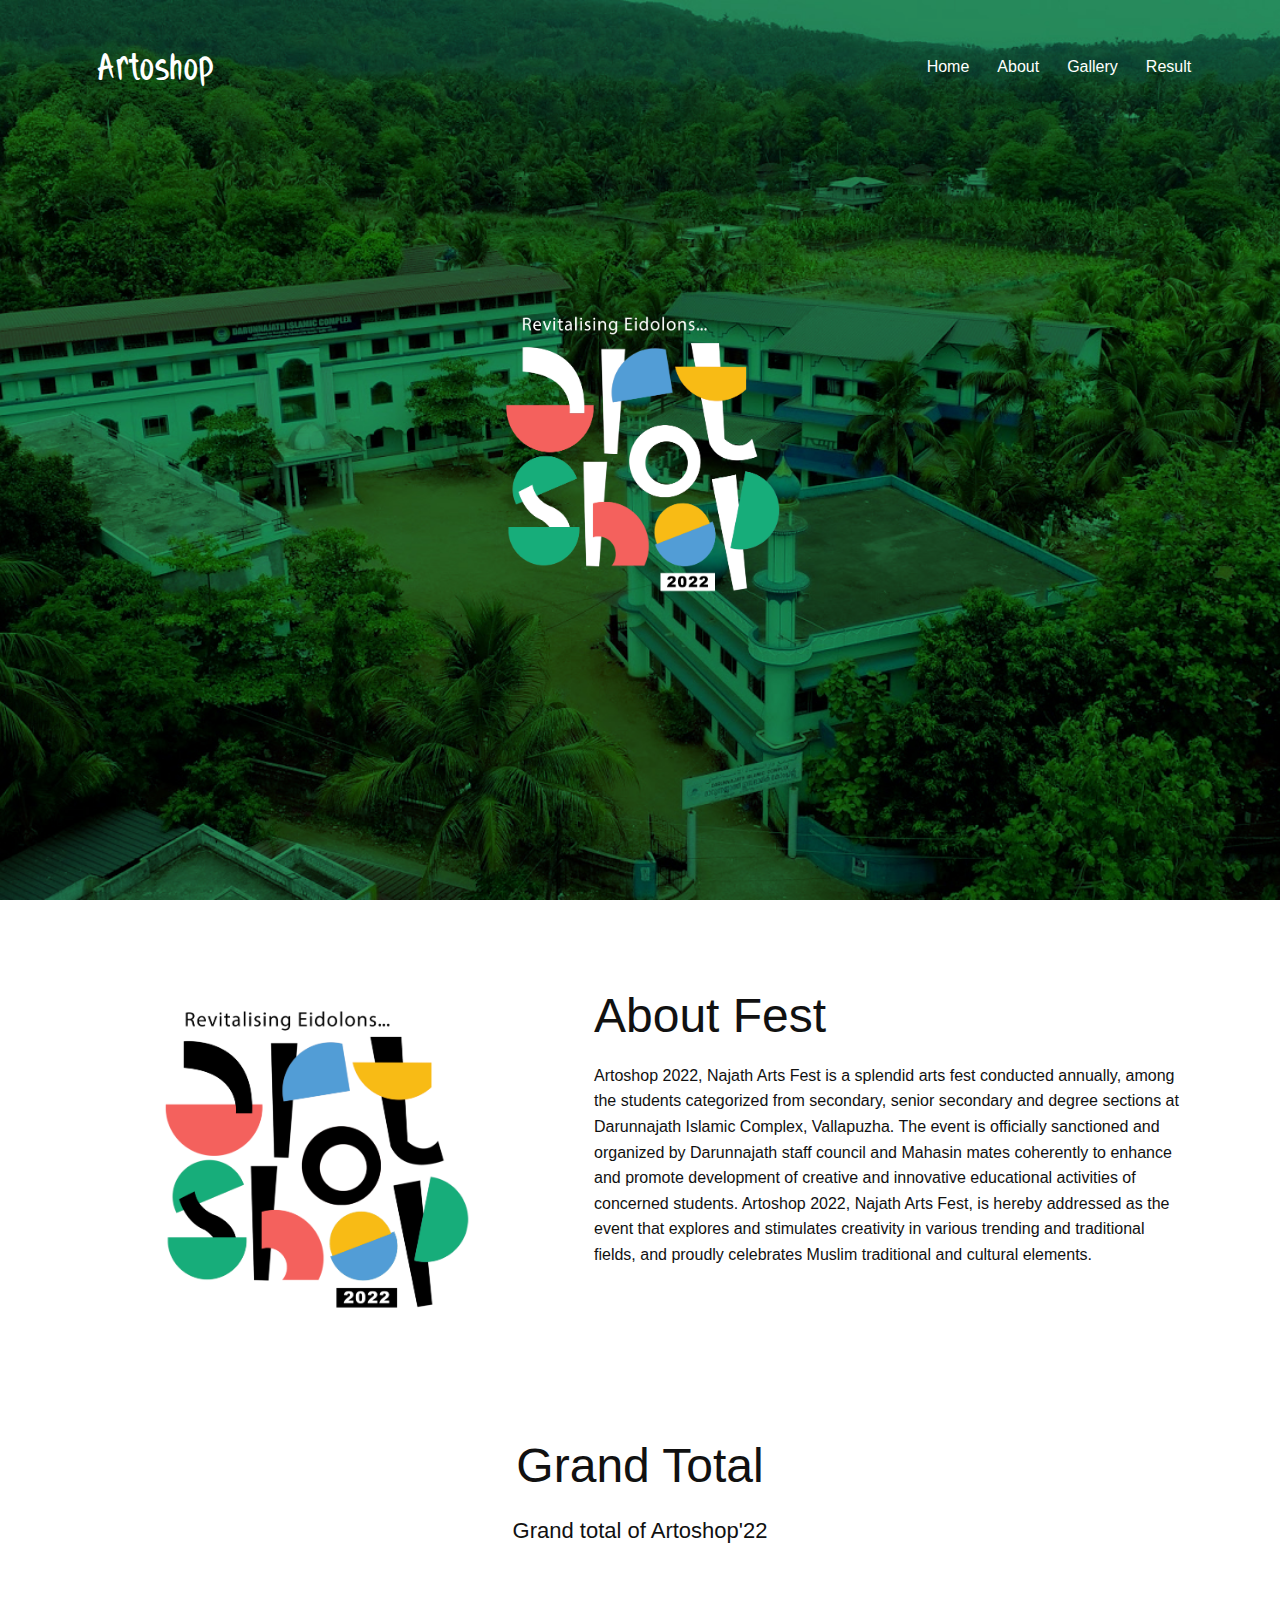
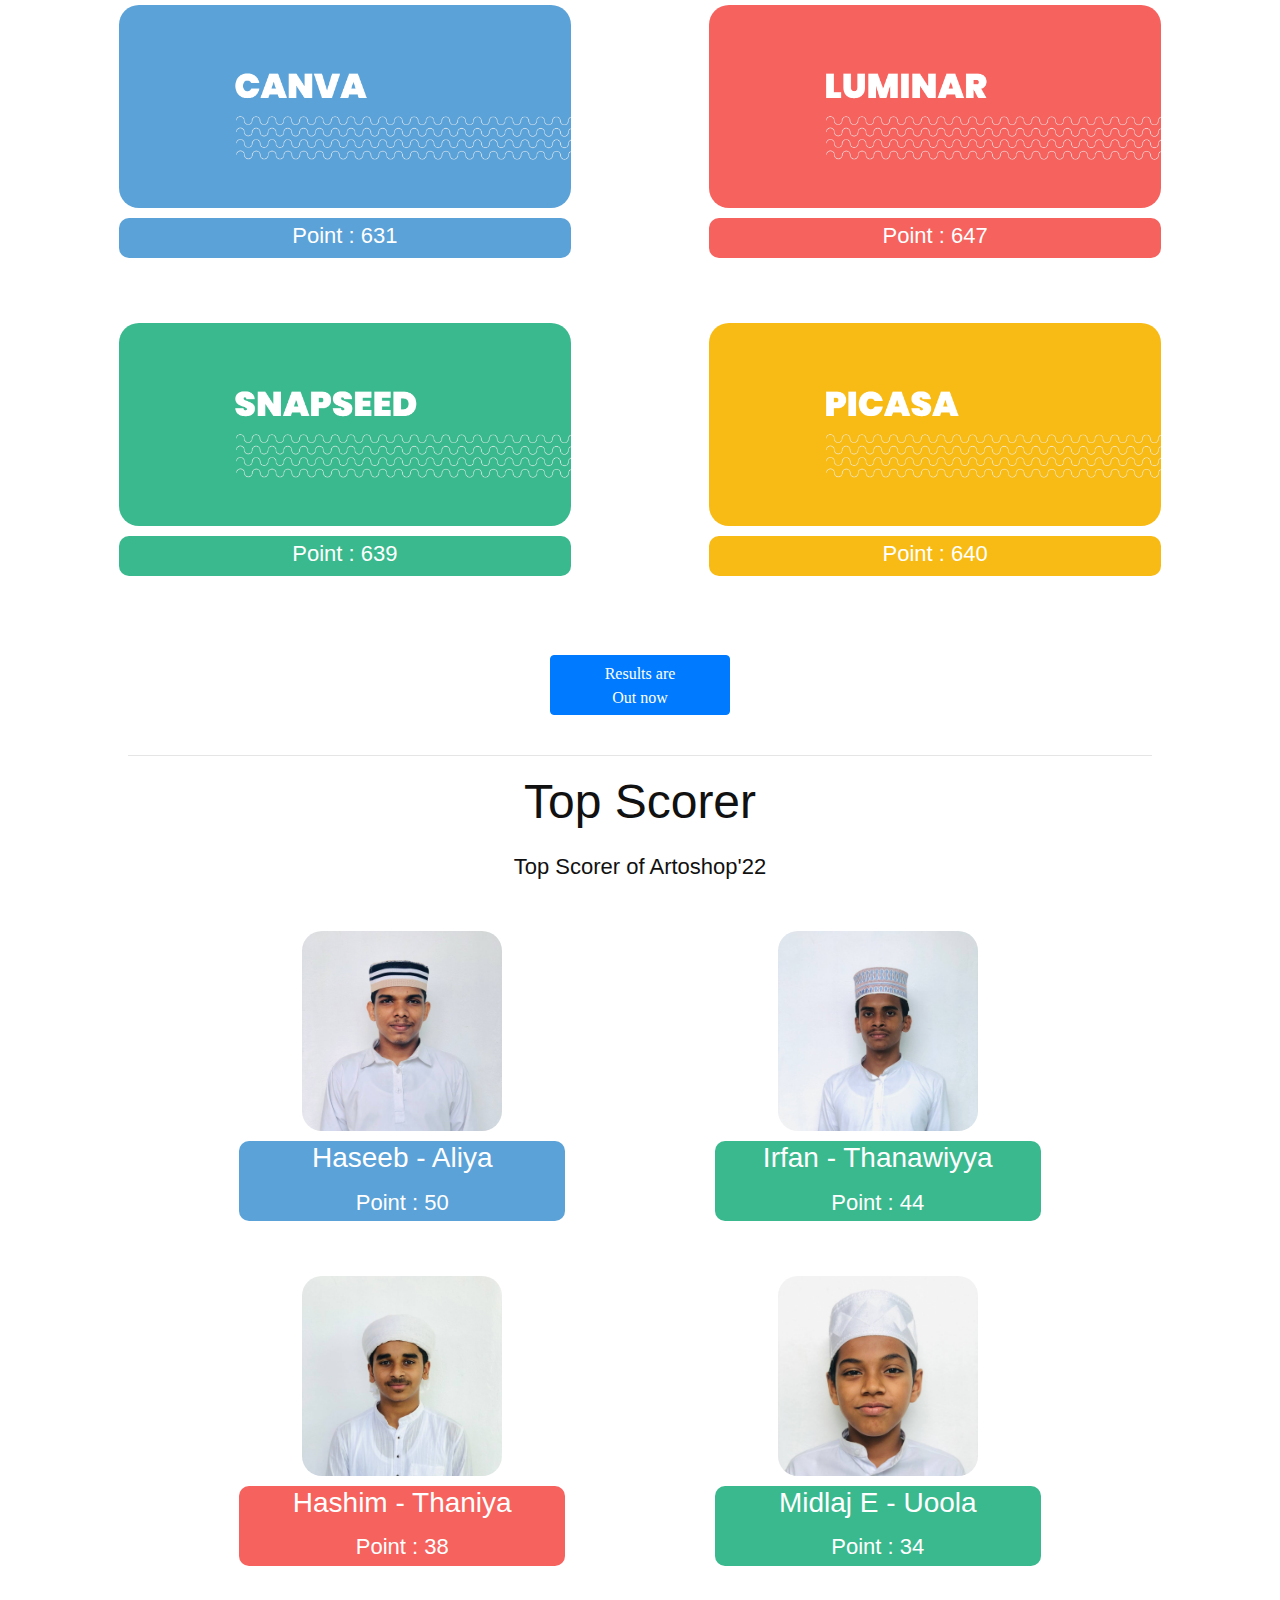
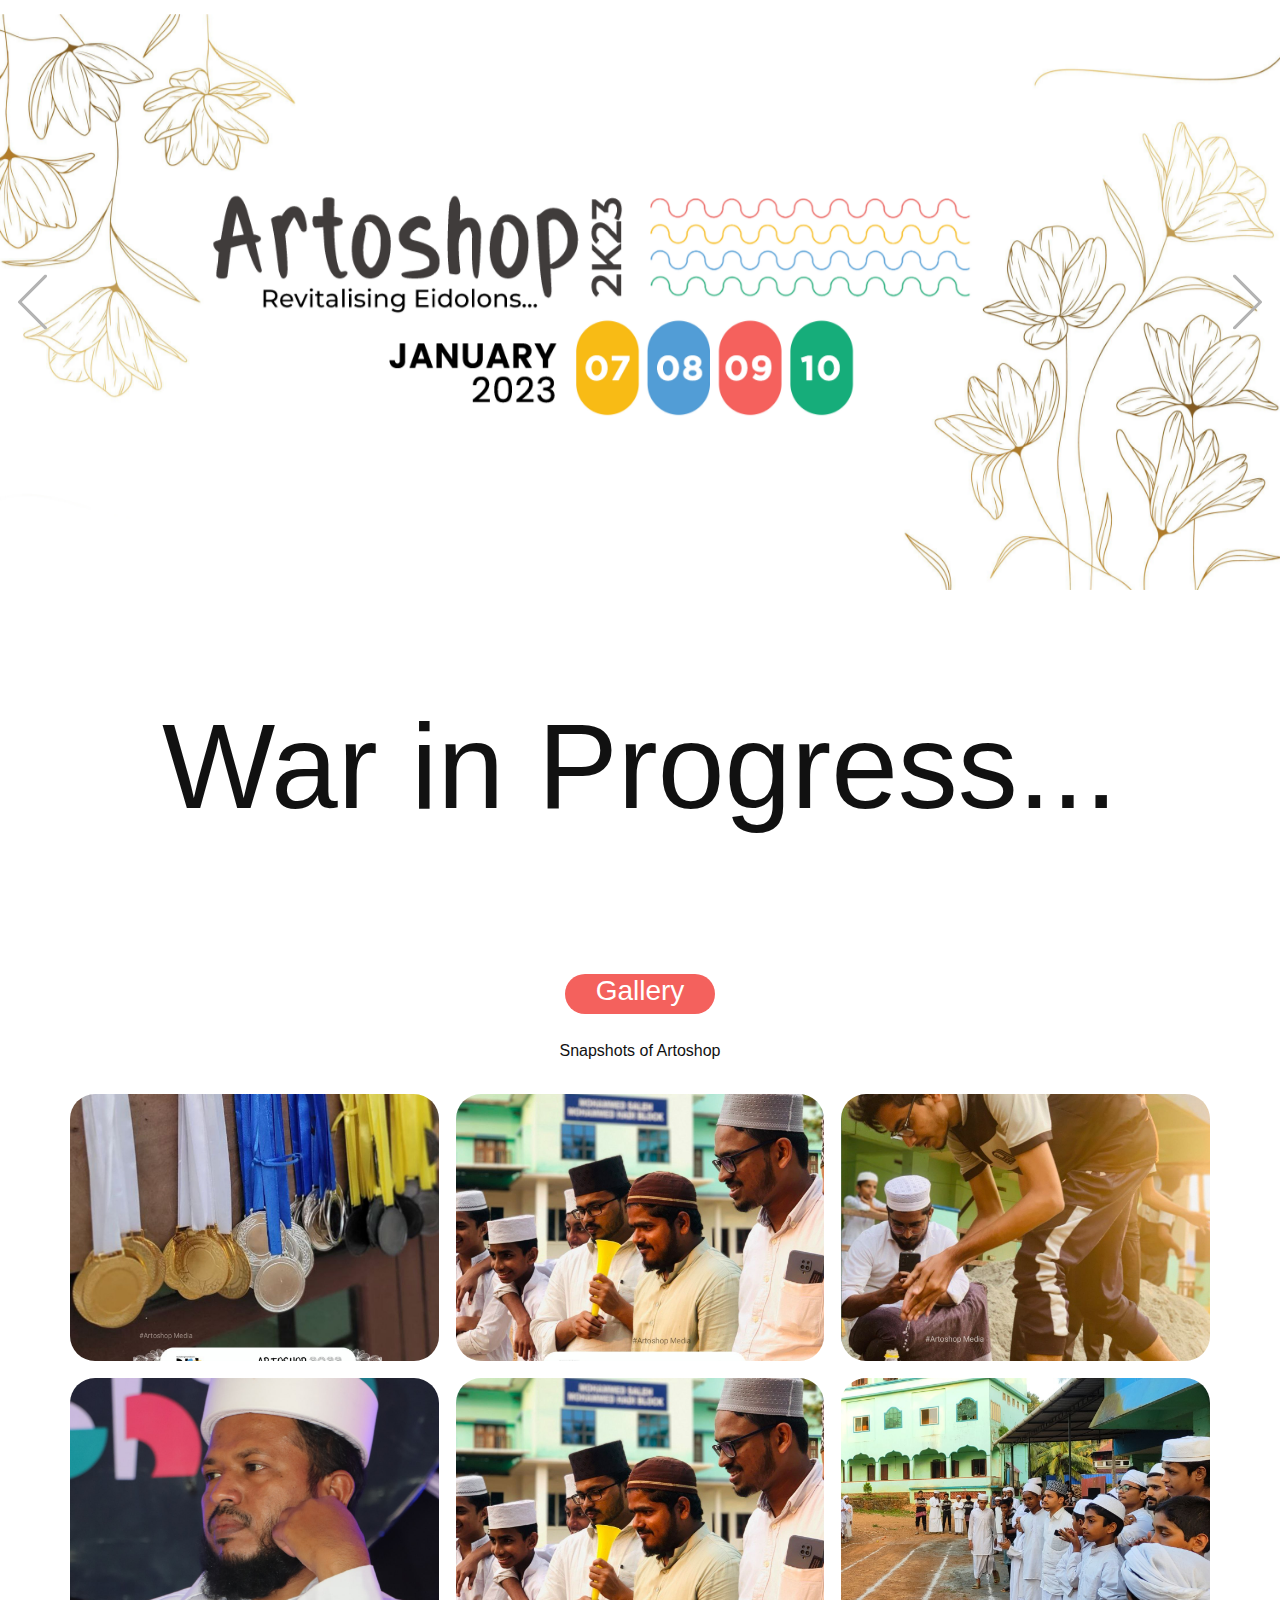
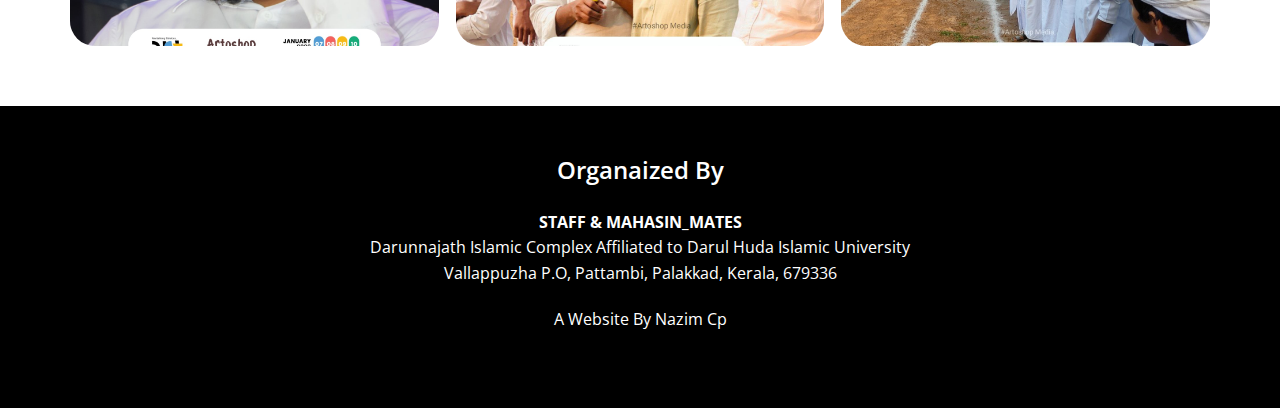
==== index.html @ 397b4dac "fgh" ====
<!DOCTYPE html>
<html style="font-size: 16px;" lang="en"><head>
    <meta name="viewport" content="width=device-width, initial-scale=1.0">
    <meta charset="utf-8">
    <meta name="keywords" content="">
    <meta name="description" content="">
    <title>Artoshop</title>
    <link rel="stylesheet" href="nicepage.css" media="screen">
    <link rel="icon" type="image/x-icon" href="images/logo_black.png">
<link rel="stylesheet" href="Home.css" media="screen">
<link rel="stylesheet" type="text/css" href="style.css">
    <script class="u-script" type="text/javascript" src="jquery.js" defer=""></script>
    <script class="u-script" type="text/javascript" src="script.js" defer=""></script>
    <meta name="generator" content="Nicepage 5.2.4, nicepage.com">
    <link rel="preconnect" href="https://fonts.googleapis.com">
    <link rel="preconnect" href="https://fonts.gstatic.com" crossorigin>
    <link href="https://fonts.googleapis.com/css2?family=Poppins:wght@700&display=swap" rel="stylesheet">
    <link href="https://fonts.cdnfonts.com/css/gotham" rel="stylesheet">
    <script src="https://kit.fontawesome.com/aeac9eda1b.js" crossorigin="anonymous"></script>
    <link href="https://cdn.jsdelivr.net/npm/bootstrap@5.0.2/dist/css/bootstrap.min.css" rel="stylesheet" integrity="sha384-EVSTQN3/azprG1Anm3QDgpJLIm9Nao0Yz1ztcQTwFspd3yD65VohhpuuCOmLASjC" crossorigin="anonymous">
    <script src="https://cdn.jsdelivr.net/npm/bootstrap@5.0.2/dist/js/bootstrap.bundle.min.js" integrity="sha384-MrcW6ZMFYlzcLA8Nl+NtUVF0sA7MsXsP1UyJoMp4YLEuNSfAP+JcXn/tWtIaxVXM" crossorigin="anonymous"></script>
    <script src="https://cdn.jsdelivr.net/npm/@popperjs/core@2.9.2/dist/umd/popper.min.js" integrity="sha384-IQsoLXl5PILFhosVNubq5LC7Qb9DXgDA9i+tQ8Zj3iwWAwPtgFTxbJ8NT4GN1R8p" crossorigin="anonymous"></script>
<script src="https://cdn.jsdelivr.net/npm/bootstrap@5.0.2/dist/js/bootstrap.min.js" integrity="sha384-cVKIPhGWiC2Al4u+LWgxfKTRIcfu0JTxR+EQDz/bgldoEyl4H0zUF0QKbrJ0EcQF" crossorigin="anonymous"></script>
    <link id="u-theme-google-font" rel="stylesheet" href="https://fonts.googleapis.com/css?family=Roboto:100,100i,300,300i,400,400i,500,500i,700,700i,900,900i|Open+Sans:300,300i,400,400i,500,500i,600,600i,700,700i,800,800i">
    <link rel="stylesheet" type="text/css" href="https://cdnjs.cloudflare.com/ajax/libs/twitter-bootstrap/4.1.2/css/bootstrap.min.css">
    
    
    
    
    <script type="application/ld+json">{
		"@context": "http://schema.org",
		"@type": "Organization",
		"name": "",
		"logo": "images/logo_black.png"
}</script>

    <meta name="theme-color" content="#478ac9">
    <meta property="og:title" content="Home">
    <meta property="og:type" content="website">
  </head>
  <body data-home-page="index.html.html" data-home-page-title="Home" class="u-body u-xl-mode body__" data-lang="en" onload="document.body.style.opacity='1'" >



    <section class="header">
        
        <nav>
            
            <div class="nav-links" id="navlinks">

                <i class="fa fa-times" style="color: white;" onclick="Hidemenu()"></i>
                <ul>

                
                <a href="index.html" class="ainq" style=" float: left;">Artoshop</a>
                
                    <li><a href="index.html">Home</a></li>
                    <li><a href="#about">About</a></li>
                    <li><a href="/gallery/">Gallery</a></li>
                    <li><a href="/result/">Result</a></li>
                    
                </ul>
            </div>
            <i class="fa fa-bars" style="color: white;" onclick="Showmenu()"></i>
        </nav>
        <div class="text-box"><audio id="nyan" src="https://firebasestorage.googleapis.com/v0/b/spyrat-11d7b.appspot.com/o/THEME%20SONG.mp3?alt=media&token=09b1c633-2eb4-4bf8-879b-fa21054e2898" preload="metadata" type="audio/mpeg">
</audio>
            <a id="nyan-btn"><img src="images/logo.png" style="width: 300px; height:300px;" ></a>
        </div>

    </section>
    <section class="u-clearfix u-section-2" id="about">
      <div class="u-clearfix u-sheet u-sheet-1">
        <div class="u-clearfix u-expanded-width u-layout-wrap u-layout-wrap-1">
          <div class="u-layout">
            <div class="u-layout-row">
              <div class="u-container-style u-layout-cell u-size-26 u-layout-cell-1">
                <div class="u-container-layout u-container-layout-1">
                  <img class="u-image u-image-contain u-image-default u-image-1" src="images/logo_black.png" alt="" data-image-width="1593" data-image-height="1505">
                </div>
              </div>
              <div class="u-container-style u-layout-cell u-size-34 u-layout-cell-2">
                <div class="u-container-layout u-container-layout-2">
                  <h1 class="u-text u-text-default u-text-1 about_csss">About Fest</h1>
                  <p class="u-text u-text-default u-text-2" style="font-family: 'Gotham', sans-serif;">Artoshop 2022, Najath Arts Fest is a splendid arts fest conducted annually, among the students categorized from secondary, senior secondary and degree sections at Darunnajath Islamic Complex, Vallapuzha. The event is officially sanctioned and organized by Darunnajath staff council and Mahasin mates coherently to enhance and promote development of creative and innovative educational activities of concerned students. Artoshop 2022, Najath Arts Fest, is hereby addressed as the event that explores and stimulates creativity in various trending and traditional fields, and proudly celebrates Muslim traditional and cultural elements.</p>
                </div>
              </div>
            </div>

        

      </div>
    </section>
<section class="feci" id="fec">
    <h1>Grand Total</h1>
    <p>Grand total of Artoshop'22</p>
    <div class="row">
        <div class="feci-col flick_can">
            <img src="images/canva .jpg">
            <div class="sufaid" style="background-color: #5ba2d8;">
            <p class="" style="margin-top: 10px;">Point : 631</p>
            </div>
        </div>
        <div class="feci-col flick_lum">
            <img src="images/luminar.jpg">
              
            <div class="sufaid" style="background-color: #f6625e;">
            <p class="" style="margin-top: 10px;">Point : 647</p>
            </div>
        </div>
        <div class="feci-col flick_snap">
            <img src="images/snapseed.jpg">
            <div class="sufaid" style="background-color: #3ab98e;">
            <p class="" style="margin-top: 10px;">Point : 639</p>
            </div>
        </div>
        <div class="feci-col flick_pic">
            <img src="images/picasa.jpg">
            <div class="sufaid" style="background-color: #f8bb15;">
            <p class="" style="margin-top: 10px;">Point : 640</p>
            </div>
        </div>
    </div>
    <a href="https://artoshop.github.io/result/" class="btn btn-primary resultbtn" style="font-family: 'Gotham'">Results are<br> Out now</a>

<section class="music">
  <h1></h1>
</section>
<hr>
<section class="feci feci1" id="fec">
    <h1>Top Scorer</h1>
    <p>Top Scorer of Artoshop'22</p>
    <div class="row">
        <div class="feci-col">
            <img src="images/aliya_kala.jpg" style="width: 200px; height: 200px;">
            <div class="sufaid" style="background-color: #5ba2d8;">
              <h3>Haseeb - Aliya</h3>
            <p class="" style="margin-top: 10px;">Point : 50</p>
            </div>
        </div>
        <div class="feci-col">
            <img src="images/thanawiyya_kala.jpg" style="width: 200px; height: 200px;">
              
            <div class="sufaid" style="background-color: #3ab98e;">
               <h3>Irfan - Thanawiyya</h3>
            <p class="" style="margin-top: 10px;">Point : 44</p>
            </div>
        </div>
        <div class="feci-col">
            <img src="images/thaniya_kala.jpg" style="width: 200px; height: 200px;">
            <div class="sufaid" style="background-color: #f6625e;">
               <h3>Hashim - Thaniya</h3>
            <p class="" style="margin-top: 10px;">Point : 38</p>
            </div>
        </div>
        <div class="feci-col">
            <img src="images/uoola_kala.jpg" style="width: 200px; height: 200px;">
            <div class="sufaid" style="background-color: #3ab98e;">
               <h3>Midlaj E - Uoola</h3>
            <p class="" style="margin-top: 10px;">Point : 34</p>
            </div>
        </div>
    </div>
    
</section>

</section>
    
    <section class="u-clearfix u-section-3" id="sec-d378">
      <div data-interval="2000" data-u-ride="carousel" class="u-carousel u-expanded-width u-slider u-slider-1" id="carousel-0928">
        
        <div class="u-carousel-inner" role="listbox">
          <div class="u-active u-carousel-item u-container-style u-image u-slide u-image-1" data-image-width="1280" data-image-height="500">
            <div class="u-container-layout u-container-layout-1">
              <img class="u-expanded-width u-image u-image-default u-image-1" src="images/slide1.jpg" alt="" data-image-width="1280" data-image-height="52">
            </div>

          </div>
          <div class="u-carousel-item u-container-style u-image u-slide u-image-2" data-image-width="1280" data-image-height="500">
            <div class="u-container-layout u-container-layout-2">
              <img class="u-expanded-width u-image u-image-default u-image-1" src="images/slide2.jpg" alt="" data-image-width="1280" data-image-height="1052">
            </div>
          </div>
          <div class="u-carousel-item u-container-style u-image u-slide u-image-2" data-image-width="1280" data-image-height="500">
            <div class="u-container-layout u-container-layout-2">
              <img class="u-expanded-width u-image u-image-default u-image-1" src="images/slide3.png" alt="" data-image-width="1280" data-image-height="1052">
            </div>
          </div>
        </div>
        <a class="u-absolute-vcenter u-carousel-control u-carousel-control-prev u-spacing-5 u-text-grey-30 u-carousel-control-1" href="#carousel-0928" role="button" data-u-slide="prev">
          <span aria-hidden="true">
            <svg viewBox="0 0 477.175 477.175"><path d="M145.188,238.575l215.5-215.5c5.3-5.3,5.3-13.8,0-19.1s-13.8-5.3-19.1,0l-225.1,225.1c-5.3,5.3-5.3,13.8,0,19.1l225.1,225
                    c2.6,2.6,6.1,4,9.5,4s6.9-1.3,9.5-4c5.3-5.3,5.3-13.8,0-19.1L145.188,238.575z"></path></svg>
          </span>
          <span class="sr-only">Previous</span>
        </a>
        <a class="u-absolute-vcenter u-carousel-control u-carousel-control-next u-spacing-5 u-text-grey-30 u-carousel-control-2" href="#carousel-0928" role="button" data-u-slide="next">
          <span aria-hidden="true">
            <svg viewBox="0 0 477.175 477.175"><path d="M360.731,229.075l-225.1-225.1c-5.3-5.3-13.8-5.3-19.1,0s-5.3,13.8,0,19.1l215.5,215.5l-215.5,215.5
                    c-5.3,5.3-5.3,13.8,0,19.1c2.6,2.6,6.1,4,9.5,4c3.4,0,6.9-1.3,9.5-4l225.1-225.1C365.931,242.875,365.931,234.275,360.731,229.075z"></path></svg>
          </span>
          <span class="sr-only">Next</span>
        </a>
      </div>
    </section>
    <section id="count">
      <div class="count_div">
        <div class="count_box" style="height: 40px; border-radius: 25px; width: 220px; background-color: white; margin: auto; margin-top: 70px;">
        <h3 style="padding: 0px; font-family: 'Gotham', sans-serif; color: white;">Count Down</h3>
        </div>
      <p id="count_main_p" class="count_main_p_" style="margin-top: -30px;"></p>
      </div>
      </div>
    </section>
    <section class="u-align-center u-clearfix u-section-3" id="gallery">
      <div class="u-clearfix u-sheet u-valign-middle u-sheet-1">
        <h3 class="u-text u-text-default u-text-1" style="font-family: 'Gotham', sans-serif; height: 40px; border-radius: 25px; width: 150px; background-color: #f4615d; margin: auto; color: white;" href="gallery/index.html">Gallery</h3>
        <p class="u-text u-text-2" style="font-family: 'Gotham', sans-serif; margin-top: -30px;">Snapshots of Artoshop</p>
        <div class="u-expanded-width u-gallery u-layout-grid u-lightbox u-show-text-on-hover u-gallery-1">
          <div class="u-gallery-inner u-gallery-inner-1">
            <div class="u-effect-fade u-gallery-item" style="border-radius: 25px">
              <div class="u-back-slide">
                <img class="u-back-image u-expanded" src="images/gall_1.jpg">
              </div>
              <div class="u-over-slide u-shading u-over-slide-1">
                <h3 class="u-gallery-heading"></h3>
                <p class="u-gallery-text"></p>
              </div>
            </div>
            <div class="u-effect-fade u-gallery-item" style="border-radius: 25px;">
              <div class="u-back-slide">
                <img class="u-back-image u-expanded" src="images/gall_2.jpg">
              </div>
              <div class="u-over-slide u-shading u-over-slide-2">
                <h3 class="u-gallery-heading"></h3>
                <p class="u-gallery-text"></p>
              </div>
            </div>
            <div class="u-effect-fade u-gallery-item" style="border-radius: 25px;">
              <div class="u-back-slide">
                <img class="u-back-image u-expanded" src="images/gall_3.jpg">
              </div>
              <div class="u-over-slide u-shading u-over-slide-3">
                <h3 class="u-gallery-heading"></h3>
                <p class="u-gallery-text"></p>
              </div>
            </div>
            <div class="u-effect-fade u-gallery-item" style="border-radius: 25px;">
              <div class="u-back-slide">
                <img class="u-back-image u-expanded" src="https://artoshop.github.io/gallery/images/40.jpg">
              </div>
              <div class="u-over-slide u-shading u-over-slide-4">
                <h3 class="u-gallery-heading"></h3>
                <p class="u-gallery-text"></p>
              </div>
            </div>
            <div class="u-effect-fade u-gallery-item"  style="border-radius: 25px;">
              <div class="u-back-slide">
                <img class="u-back-image u-expanded" src="images/gall_5.jpg">
              </div>
              <div class="u-over-slide u-shading u-over-slide-5">
                <h3 class="u-gallery-heading"></h3>
                <p class="u-gallery-text"></p>
              </div>
            </div>
            <div class="u-effect-fade u-gallery-item" style="border-radius: 25px;">
              <div class="u-back-slide">
                <img class="u-back-image u-expanded" src="images/gall_6.jpg">
              </div>
              <div class="u-over-slide u-shading u-over-slide-6">
                <h3 class="u-gallery-heading"></h3>
                <p class="u-gallery-text"></p>
              </div>
            </div>
          </div>
        </div>
      </div>
    </section>

    
    <section class="footer_qwe">
    <h4>Organaized By</h4>
    <p><b>STAFF & MAHASIN_MATES</b><br> Darunnajath Islamic Complex Affiliated to Darul Huda Islamic University <br>Vallappuzha P.O, Pattambi, Palakkad, Kerala, 679336</p>
    <p style="color: white" class="me__"><a href="https://nazimcp-dev.github.io" style="text-decoration: none; color: white;">A Website By Nazim Cp</a></p>
        <div class="icons2">
            
            <a href="https://facebook.com"><i class="fa fa-facebook" ></i></a>
            <a href="https://instagram.com"><i class="fa fa-instagram"></i></a>
            <a href="https://twitter.com"><i class="fa fa-twitter"></i></a>
            <a href="https://whatsapp.com"><i class="fa fa-whatsapp"></i></a>
            
        
        </div>
        </section>

    
    <script>
// Set the date we're counting down to
var countDownDate = new Date("Jan 7, 2023 19:30:00").getTime();

// Update the count down every 1 second
var x = setInterval(function() {

  // Get today's date and time
  var now = new Date().getTime();
    
  // Find the distance between now and the count down date
  var distance = countDownDate - now;
    
  // Time calculations for days, hours, minutes and seconds
  var days = Math.floor(distance / (1000 * 60 * 60 * 24));
  var hours = Math.floor((distance % (1000 * 60 * 60 * 24)) / (1000 * 60 * 60));
  var minutes = Math.floor((distance % (1000 * 60 * 60)) / (1000 * 60));
  var seconds = Math.floor((distance % (1000 * 60)) / 1000);
    
  // Output the result in an element with id="demo"
  document.getElementById("count_main_p").innerHTML = hours + "h "
  + minutes + "m " + seconds + "s ";
    
  // If the count down is over, write some text 
  if (distance < 0) {
    clearInterval(x);
    document.getElementById("count_main_p").innerHTML = "War in Progress...";
  }
}, 1000);
</script>
<script>
        var navlinks = document.getElementById("navlinks");

        function Showmenu(){
            navlinks.style.display = "block";

        }
        function Hidemenu(){
            navlinks.style.display = "none";}
    </script>
    <script type="text/javascript">
      var nyan = document.getElementById('nyan');
var nyanBtn = document.getElementById('nyan-btn');

function playPause(song){
   if (song.paused && song.currentTime >= 0 && !song.ended) {
      song.play();
   } else {
      song.pause();
   }
}

function reset(btn, song){
   if(btn.classList.contains('playing')){
      btn.classList.toggle('playing');
   }
   song.pause();
   song.currentTime = 0;
}

function progress(btn, song){
   setTimeout(function(){
      var end = song.duration; 
      var current = song.currentTime;
      var percent = current/(end/100);
      //check if song is at the end
      if(current==end){
         reset(btn, song);
      }
      //set inset box shadow
      btn.style.boxShadow = "inset " + btn.offsetWidth * (percent/100) + "px 0px 0px 0px rgba(0,0,0,0.125)"
      //call function again
      progress(btn, song);     
   }, 1000);
}

nyanBtn.addEventListener('click', function(){
   nyanBtn.classList.toggle('playing');
   playPause(nyan);
   progress(nyanBtn, nyan);
});


    </script>
  
</body></html>
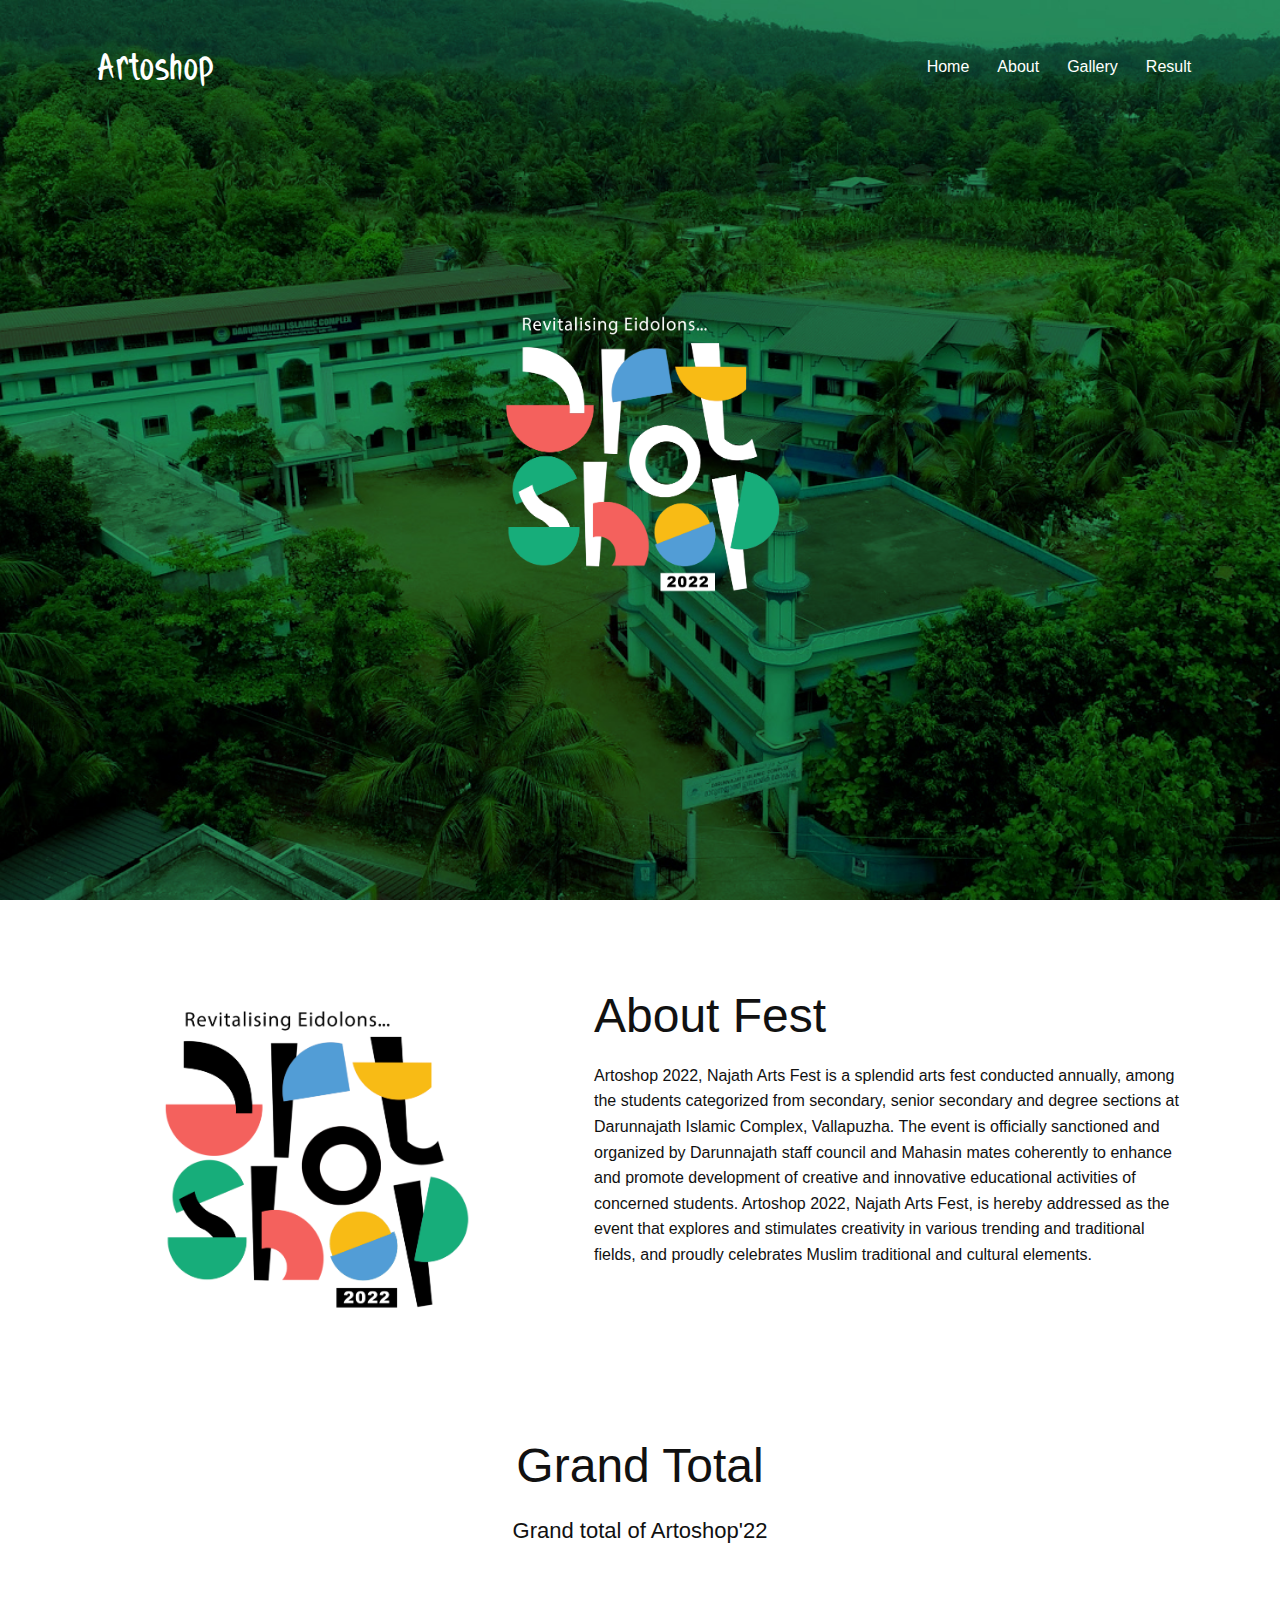
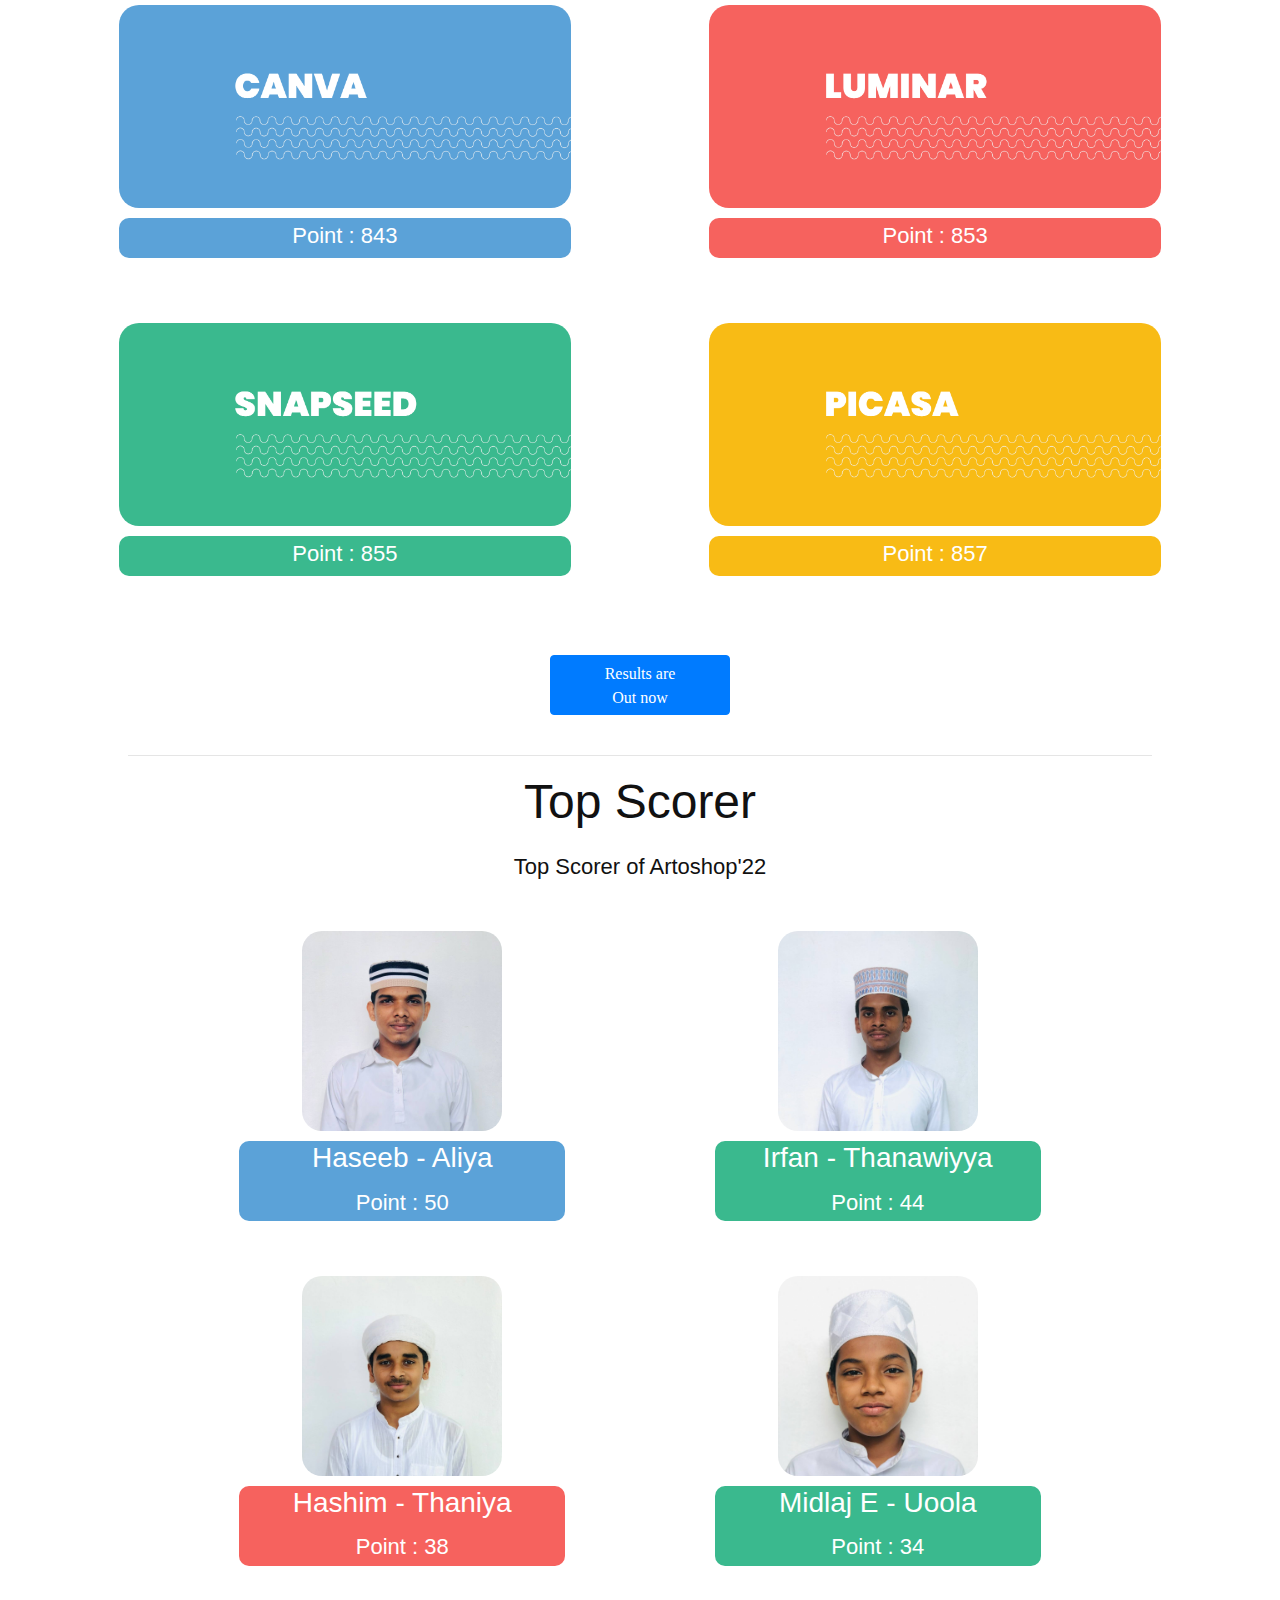
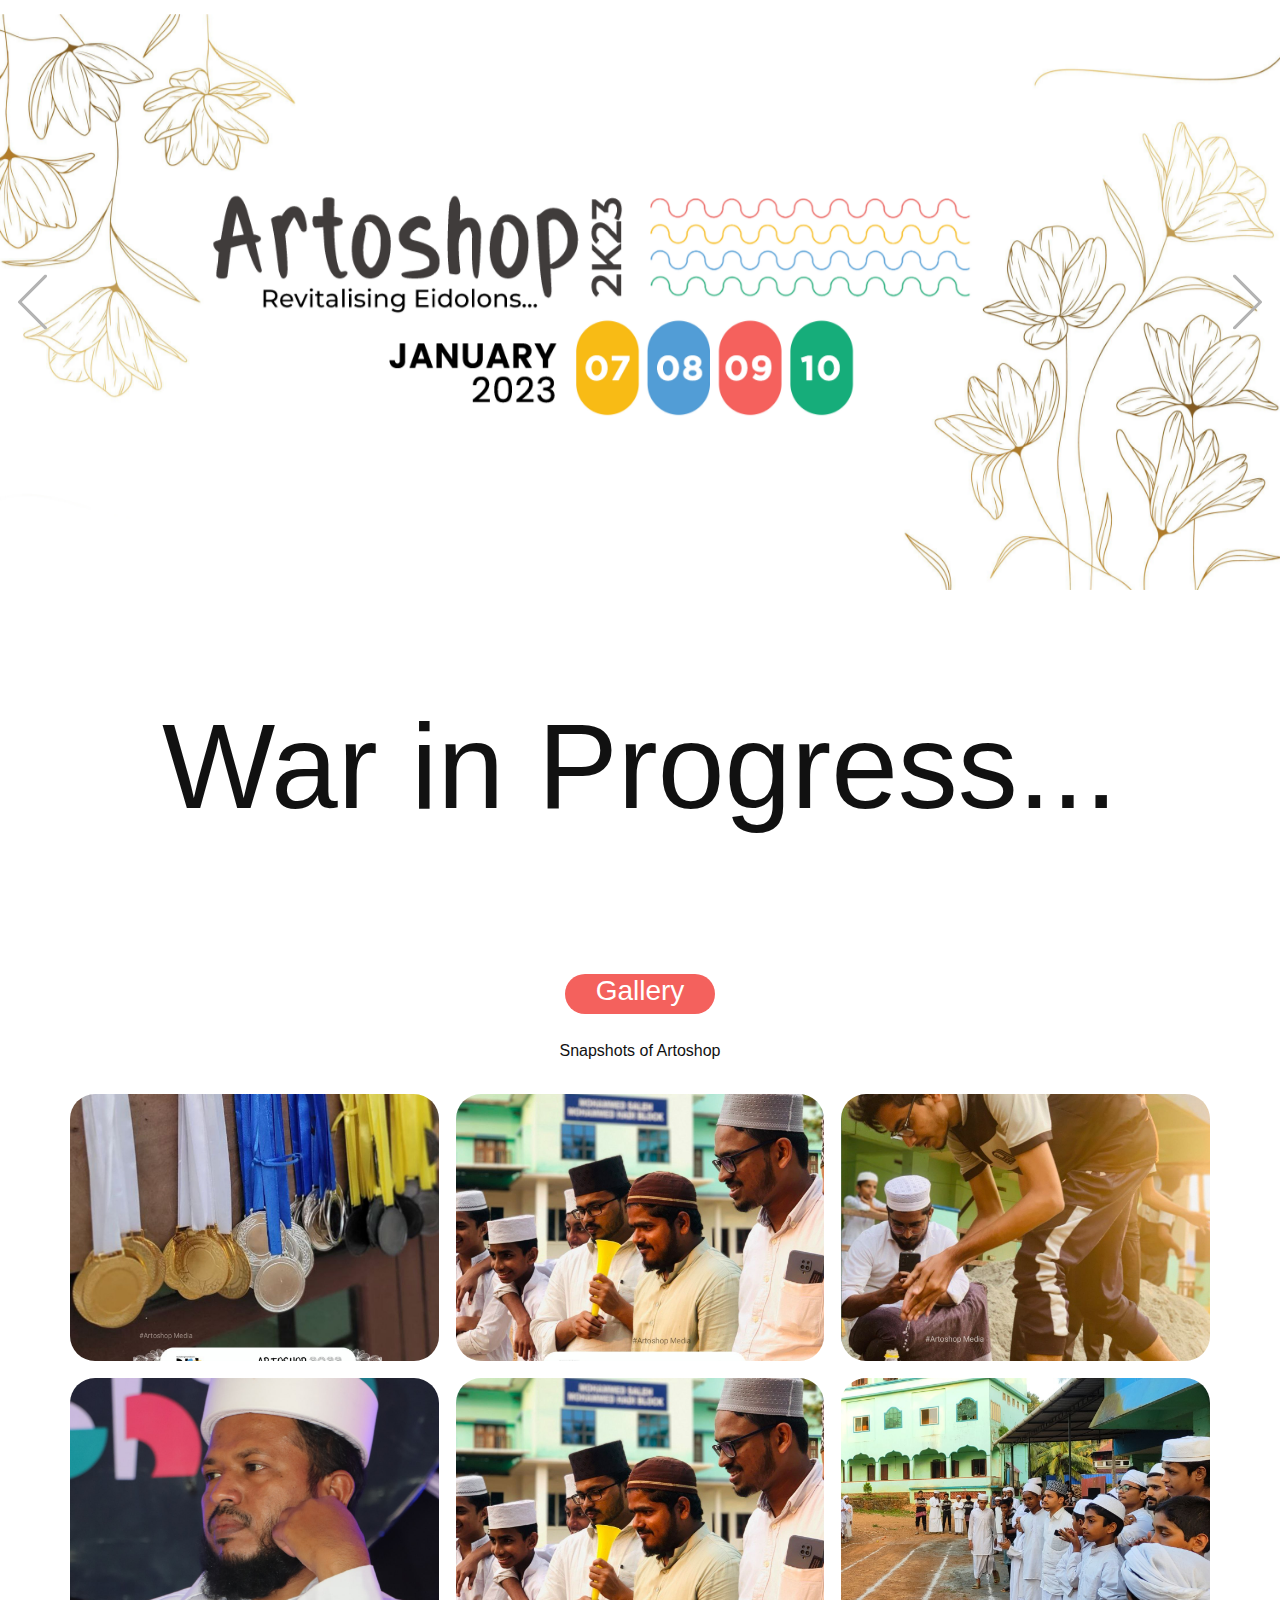
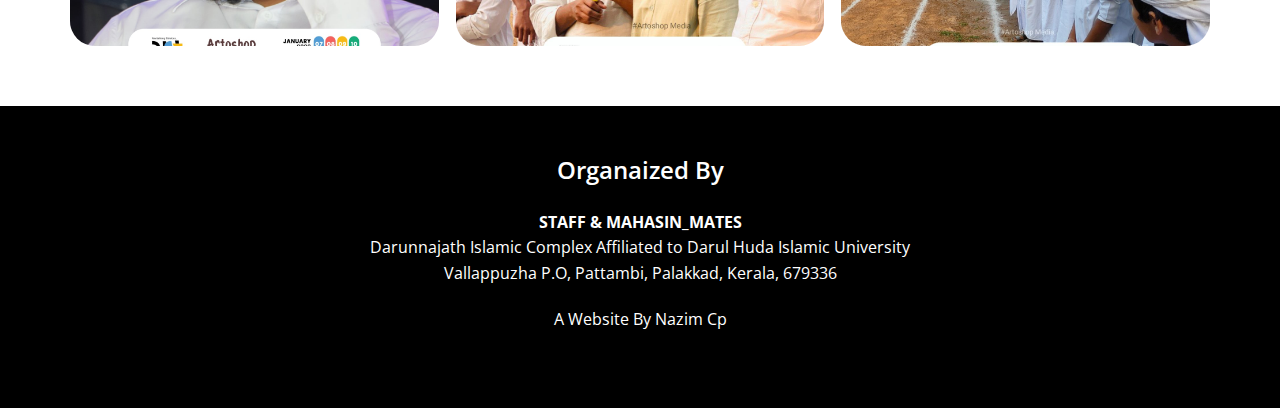
==== commit c211f4dc: "sfd" ====
--- a/index.html
+++ b/index.html
@@ -98,26 +98,26 @@
         <div class="feci-col flick_can">
             <img src="images/canva .jpg">
             <div class="sufaid" style="background-color: #5ba2d8;">
-            <p class="" style="margin-top: 10px;">Point : 631</p>
+            <p class="" style="margin-top: 10px;">Point : 843</p>
             </div>
         </div>
         <div class="feci-col flick_lum">
             <img src="images/luminar.jpg">
               
             <div class="sufaid" style="background-color: #f6625e;">
-            <p class="" style="margin-top: 10px;">Point : 647</p>
+            <p class="" style="margin-top: 10px;">Point : 853</p>
             </div>
         </div>
         <div class="feci-col flick_snap">
             <img src="images/snapseed.jpg">
             <div class="sufaid" style="background-color: #3ab98e;">
-            <p class="" style="margin-top: 10px;">Point : 639</p>
+            <p class="" style="margin-top: 10px;">Point : 855</p>
             </div>
         </div>
         <div class="feci-col flick_pic">
             <img src="images/picasa.jpg">
             <div class="sufaid" style="background-color: #f8bb15;">
-            <p class="" style="margin-top: 10px;">Point : 640</p>
+            <p class="" style="margin-top: 10px;">Point : 857</p>
             </div>
         </div>
     </div>
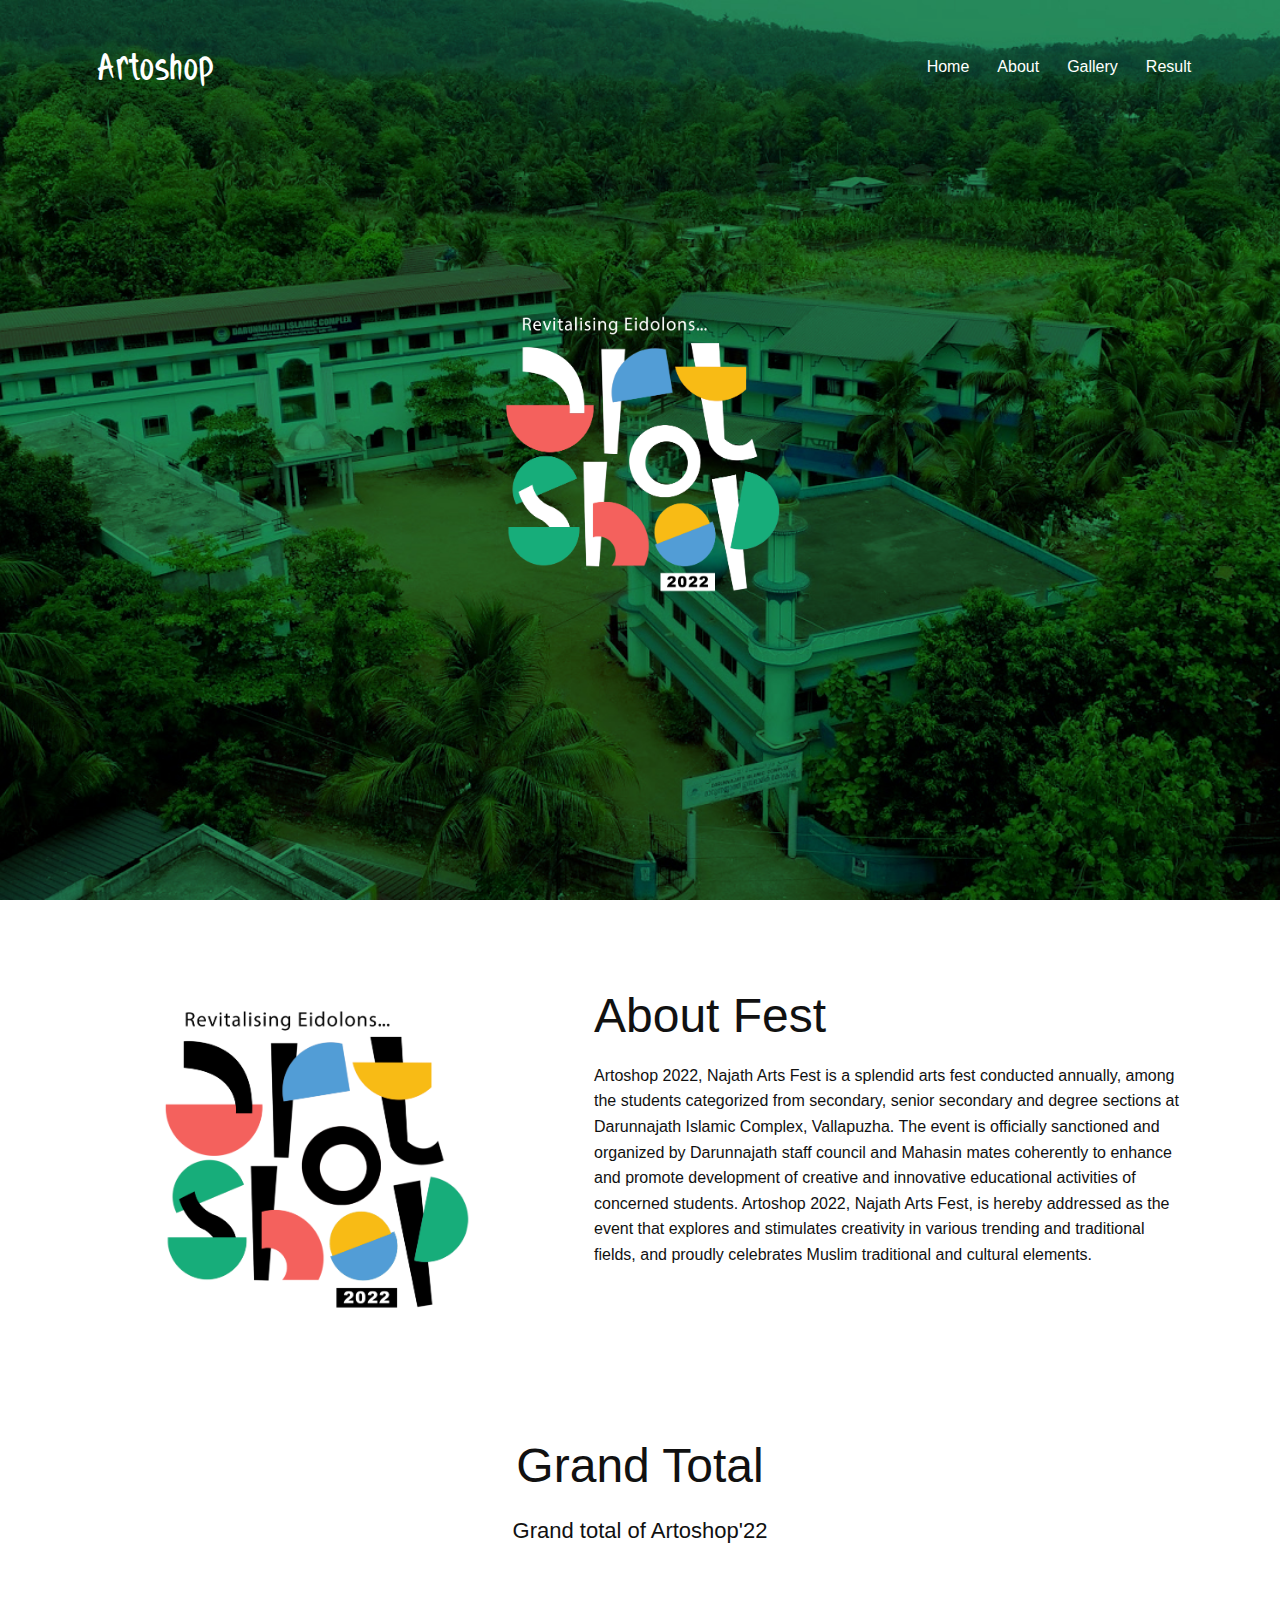
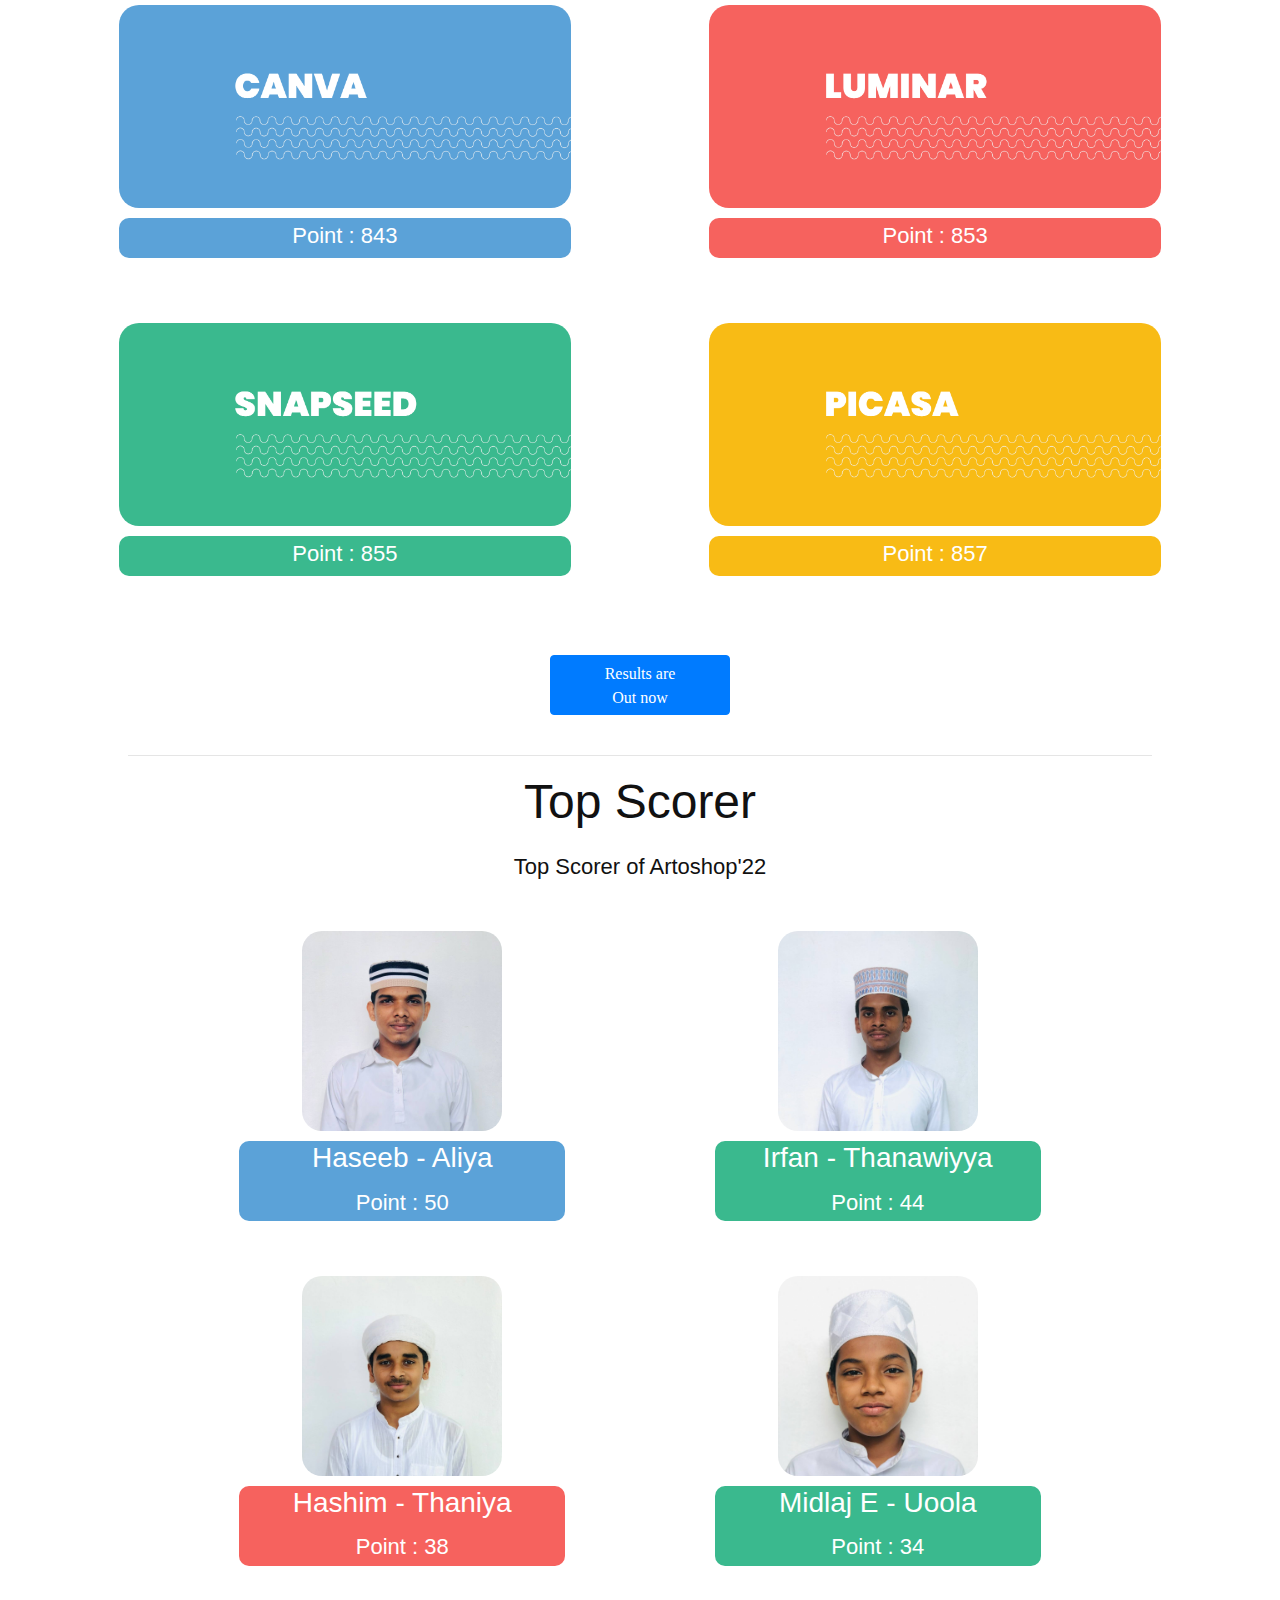
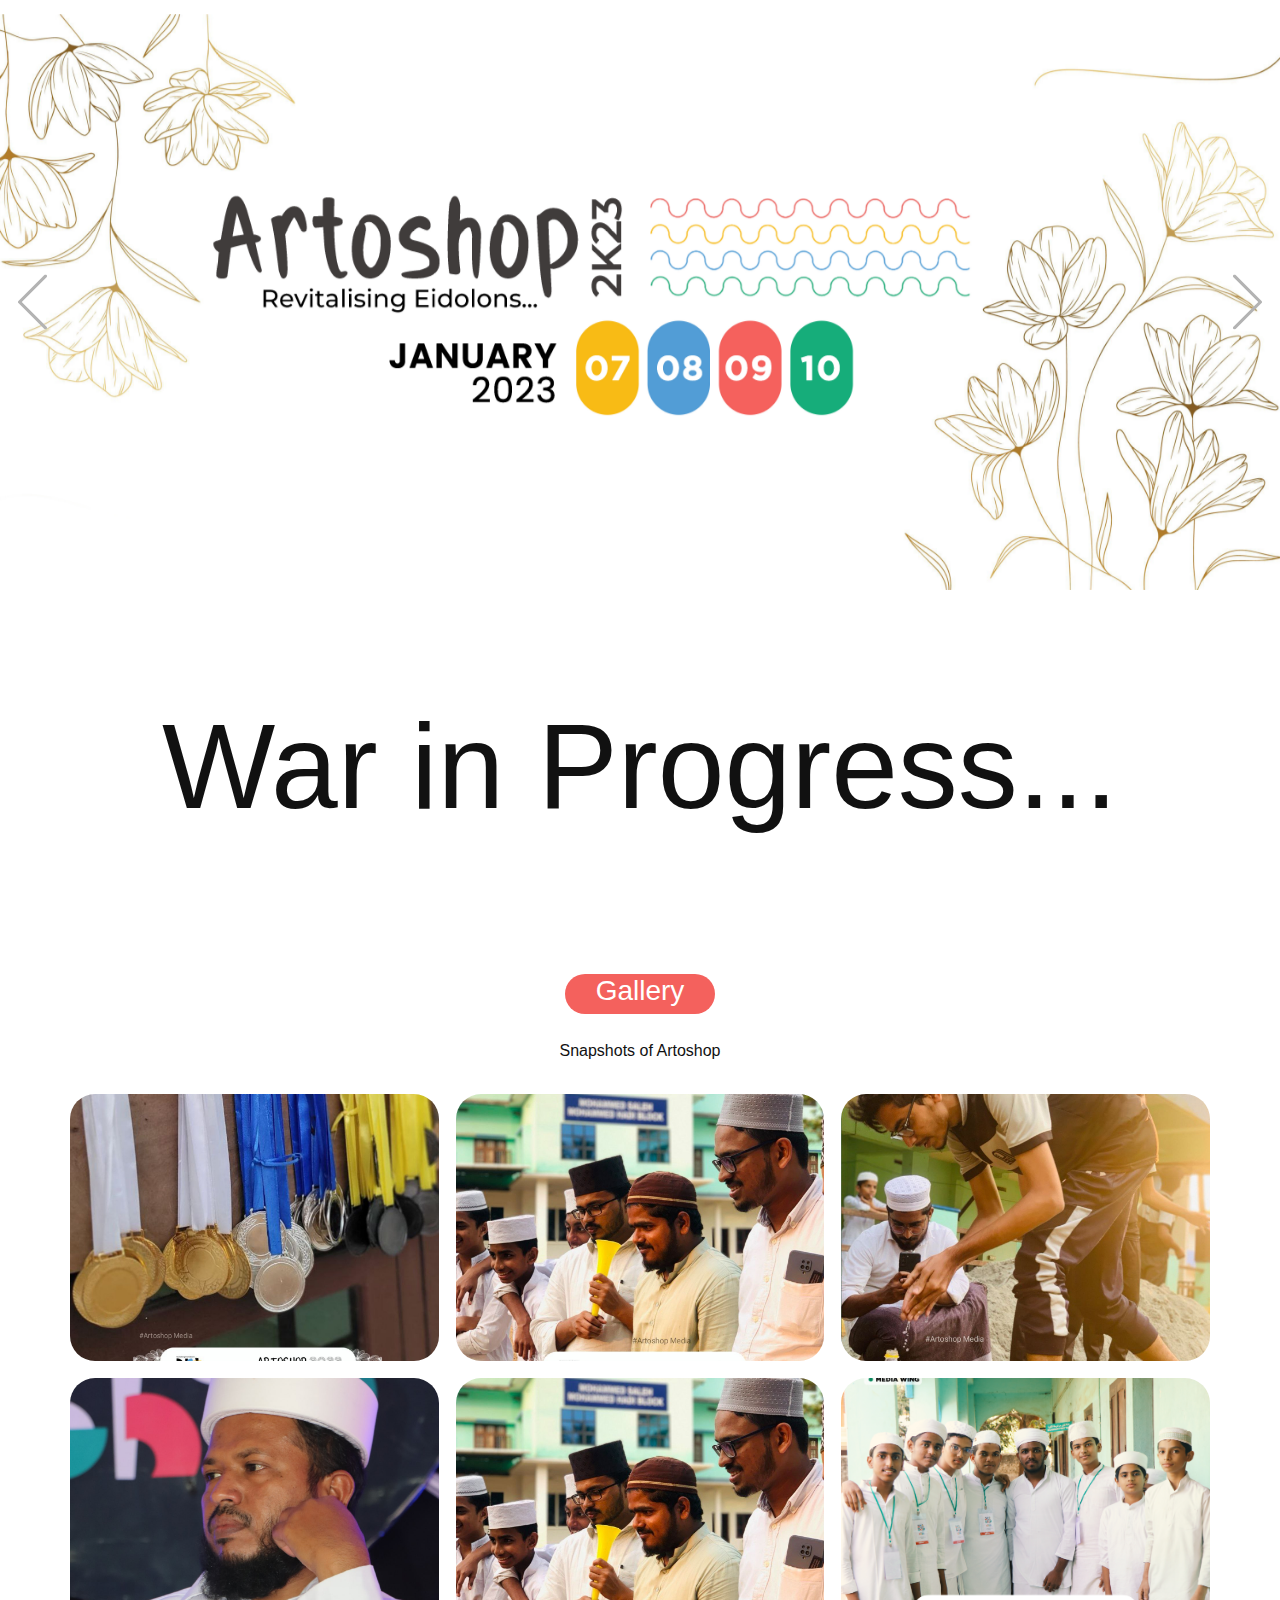
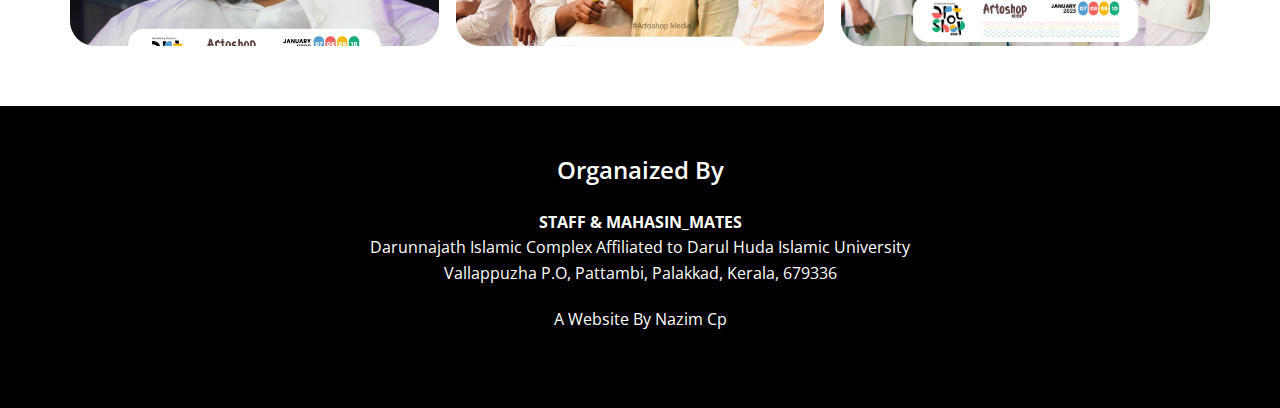
==== commit 364c4e39: "fg" ====
--- a/index.html
+++ b/index.html
@@ -265,7 +265,7 @@
             </div>
             <div class="u-effect-fade u-gallery-item" style="border-radius: 25px;">
               <div class="u-back-slide">
-                <img class="u-back-image u-expanded" src="images/gall_6.jpg">
+                <img class="u-back-image u-expanded" src="https://artoshop.github.io/gallery/images/128.jpg">
               </div>
               <div class="u-over-slide u-shading u-over-slide-6">
                 <h3 class="u-gallery-heading"></h3>
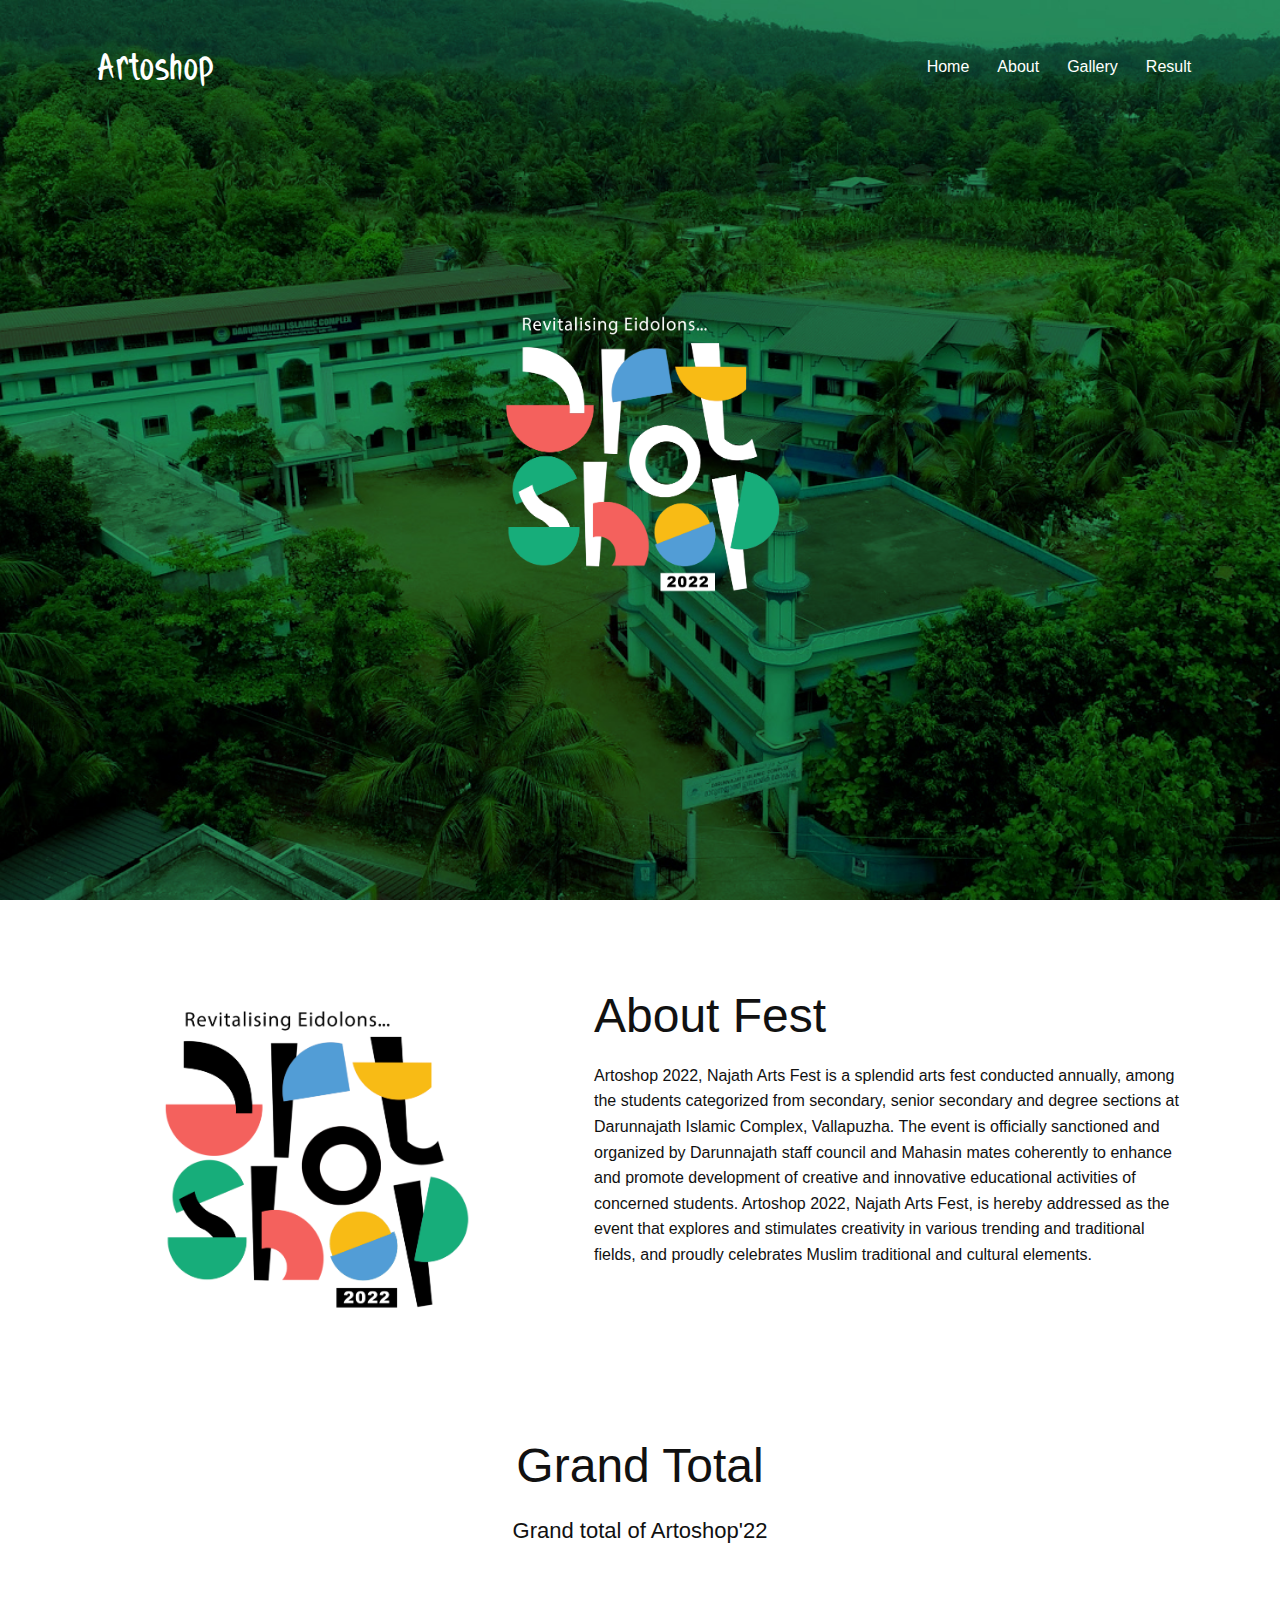
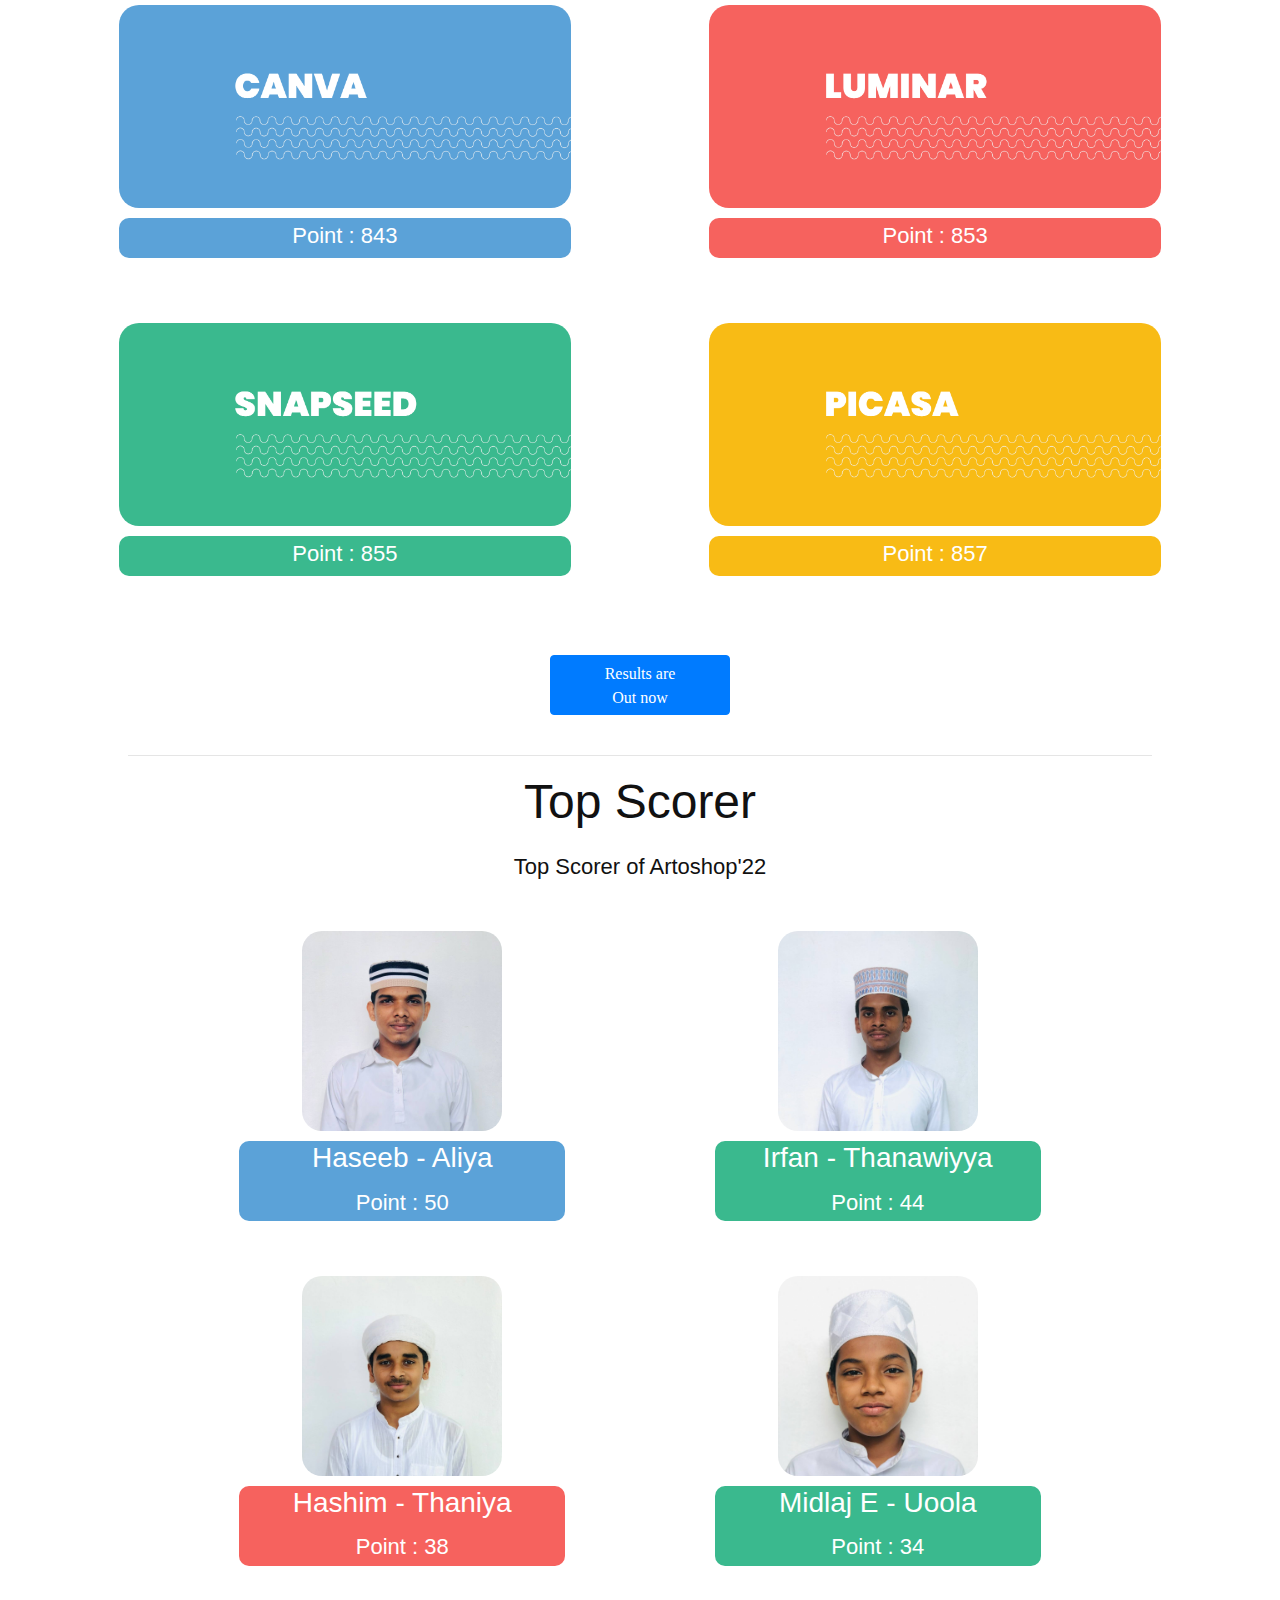
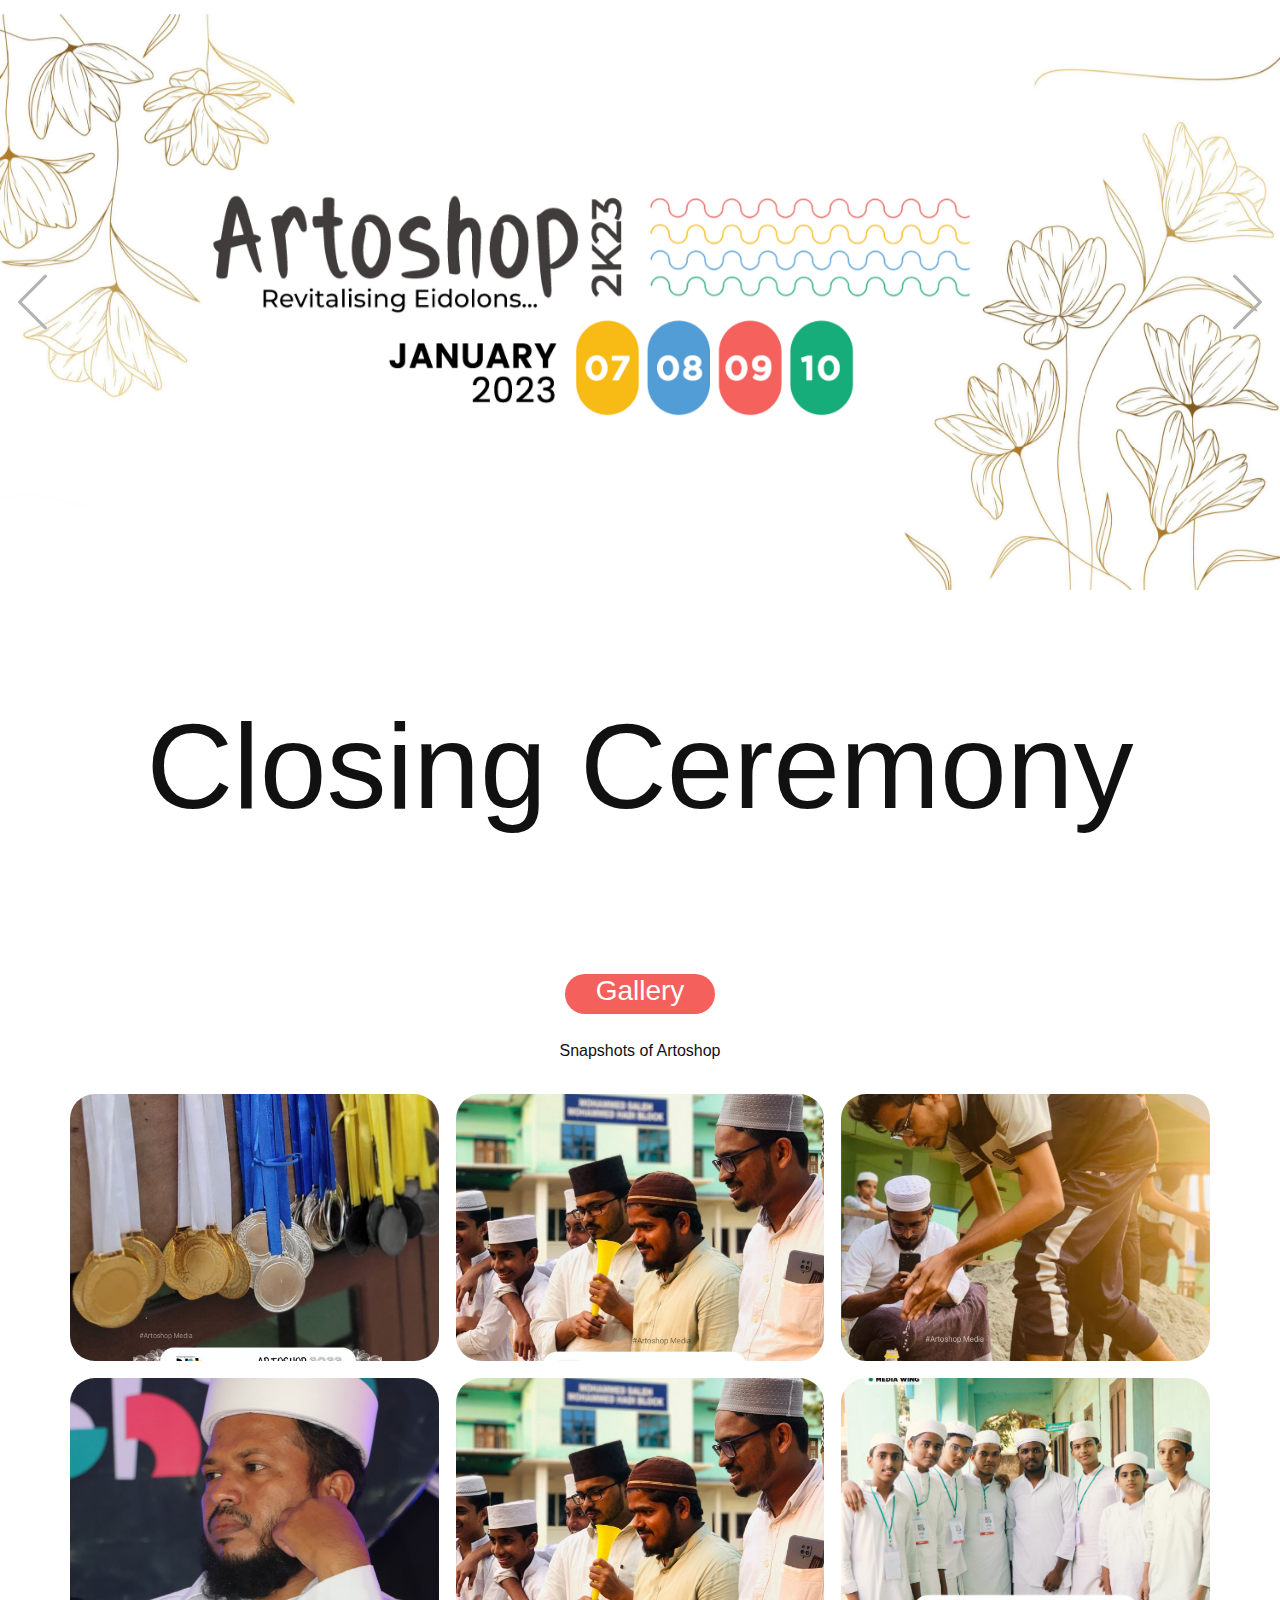
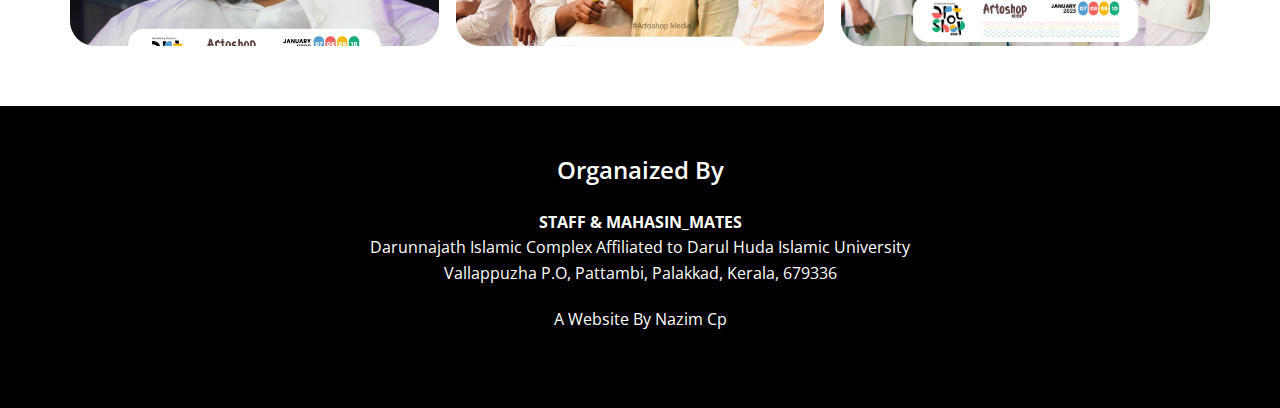
==== commit 057f0ae1: "as" ====
--- a/index.html
+++ b/index.html
@@ -183,7 +183,7 @@
           </div>
           <div class="u-carousel-item u-container-style u-image u-slide u-image-2" data-image-width="1280" data-image-height="500">
             <div class="u-container-layout u-container-layout-2">
-              <img class="u-expanded-width u-image u-image-default u-image-1" src="images/slide3.png" alt="" data-image-width="1280" data-image-height="1052">
+              <img class="u-expanded-width u-image u-image-default u-image-1" src="images/slide3.jpg" alt="" data-image-width="1280" data-image-height="1052">
             </div>
           </div>
         </div>
@@ -320,7 +320,7 @@
   // If the count down is over, write some text 
   if (distance < 0) {
     clearInterval(x);
-    document.getElementById("count_main_p").innerHTML = "War in Progress...";
+    document.getElementById("count_main_p").innerHTML = "Closing Ceremony";
   }
 }, 1000);
 </script>
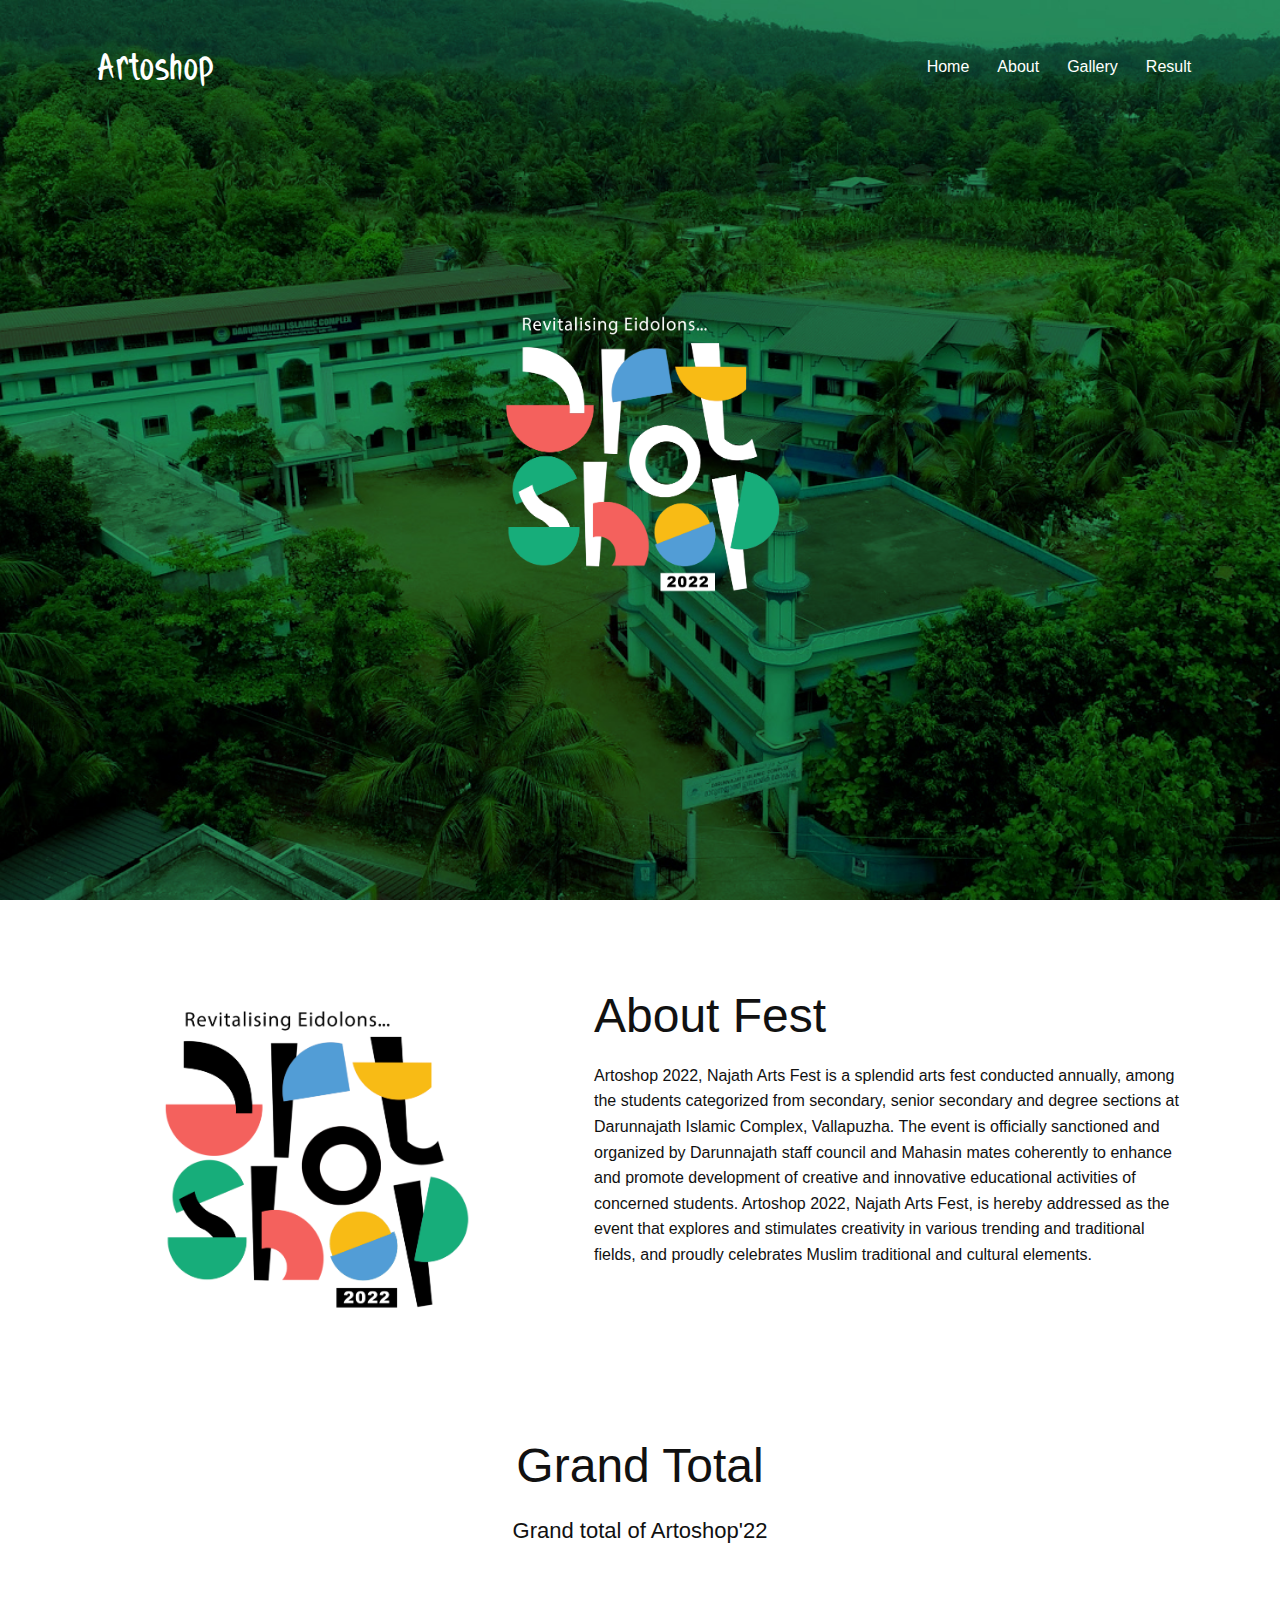
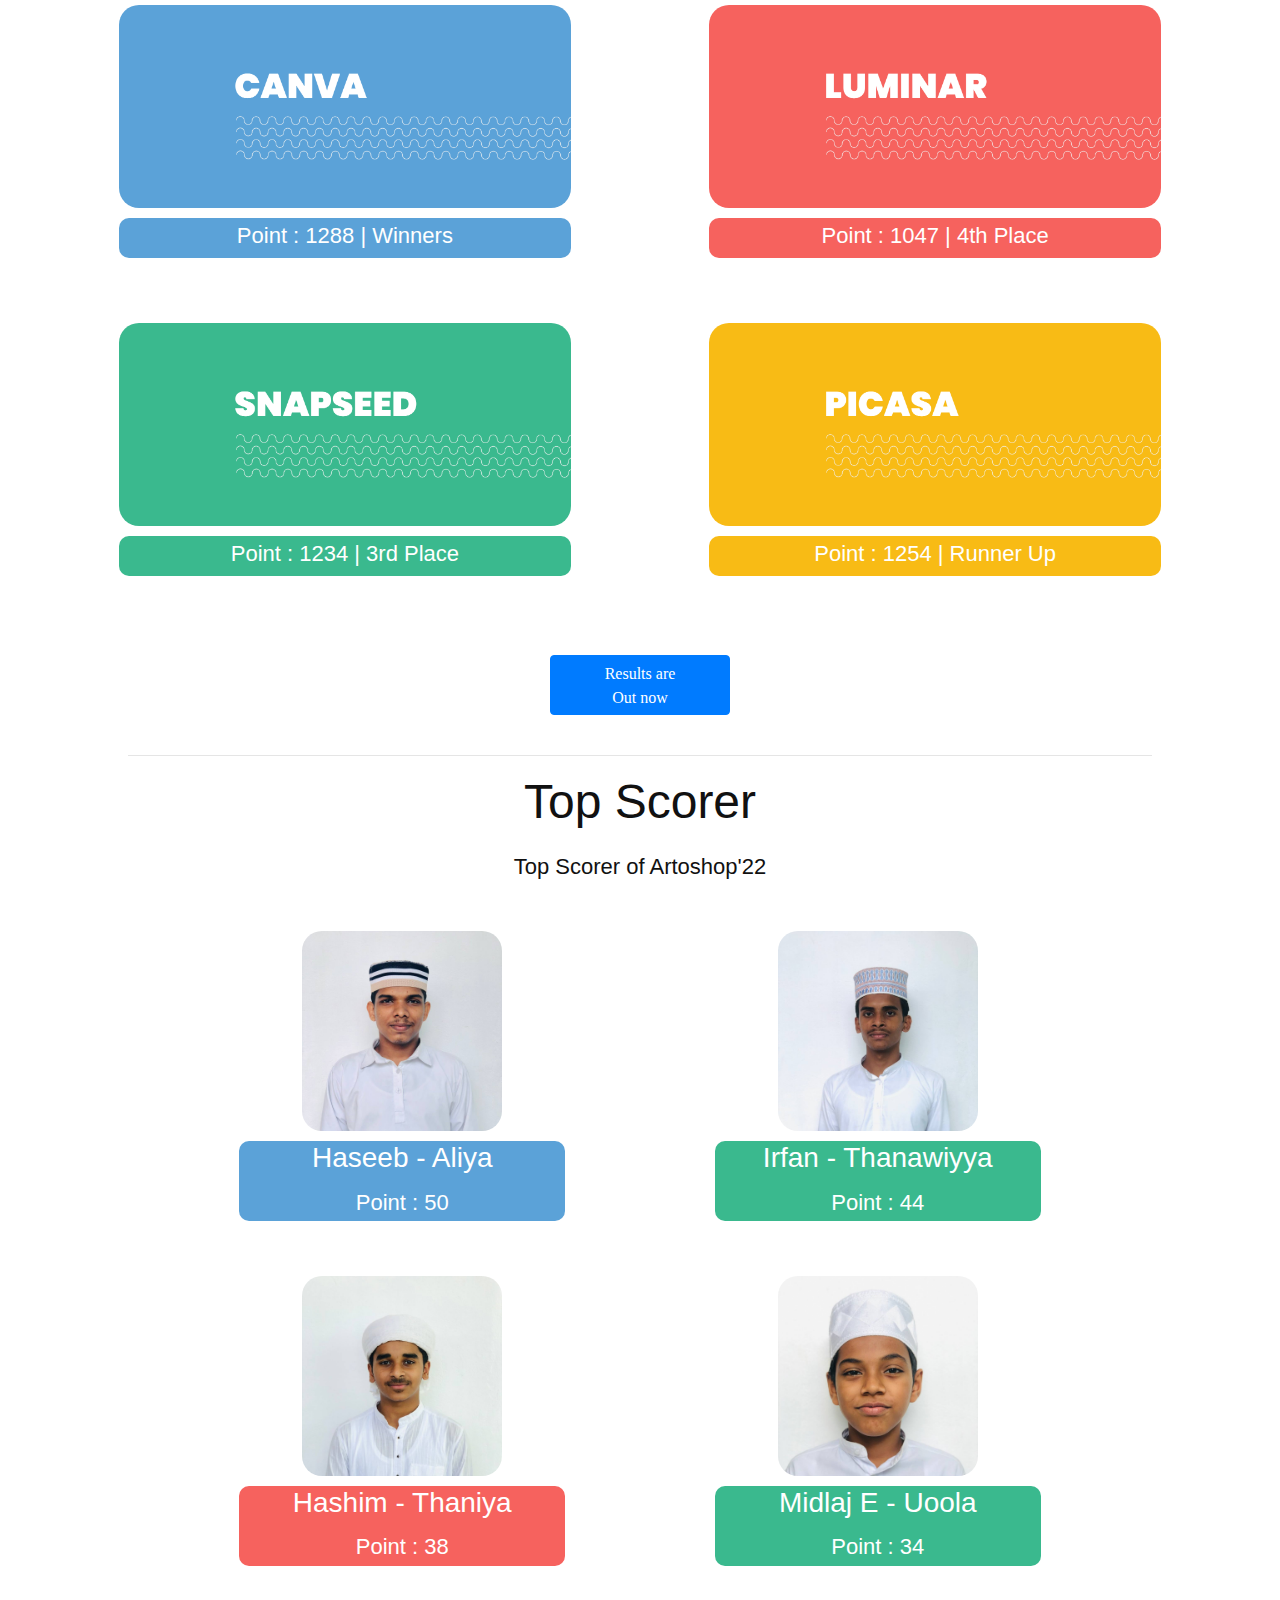
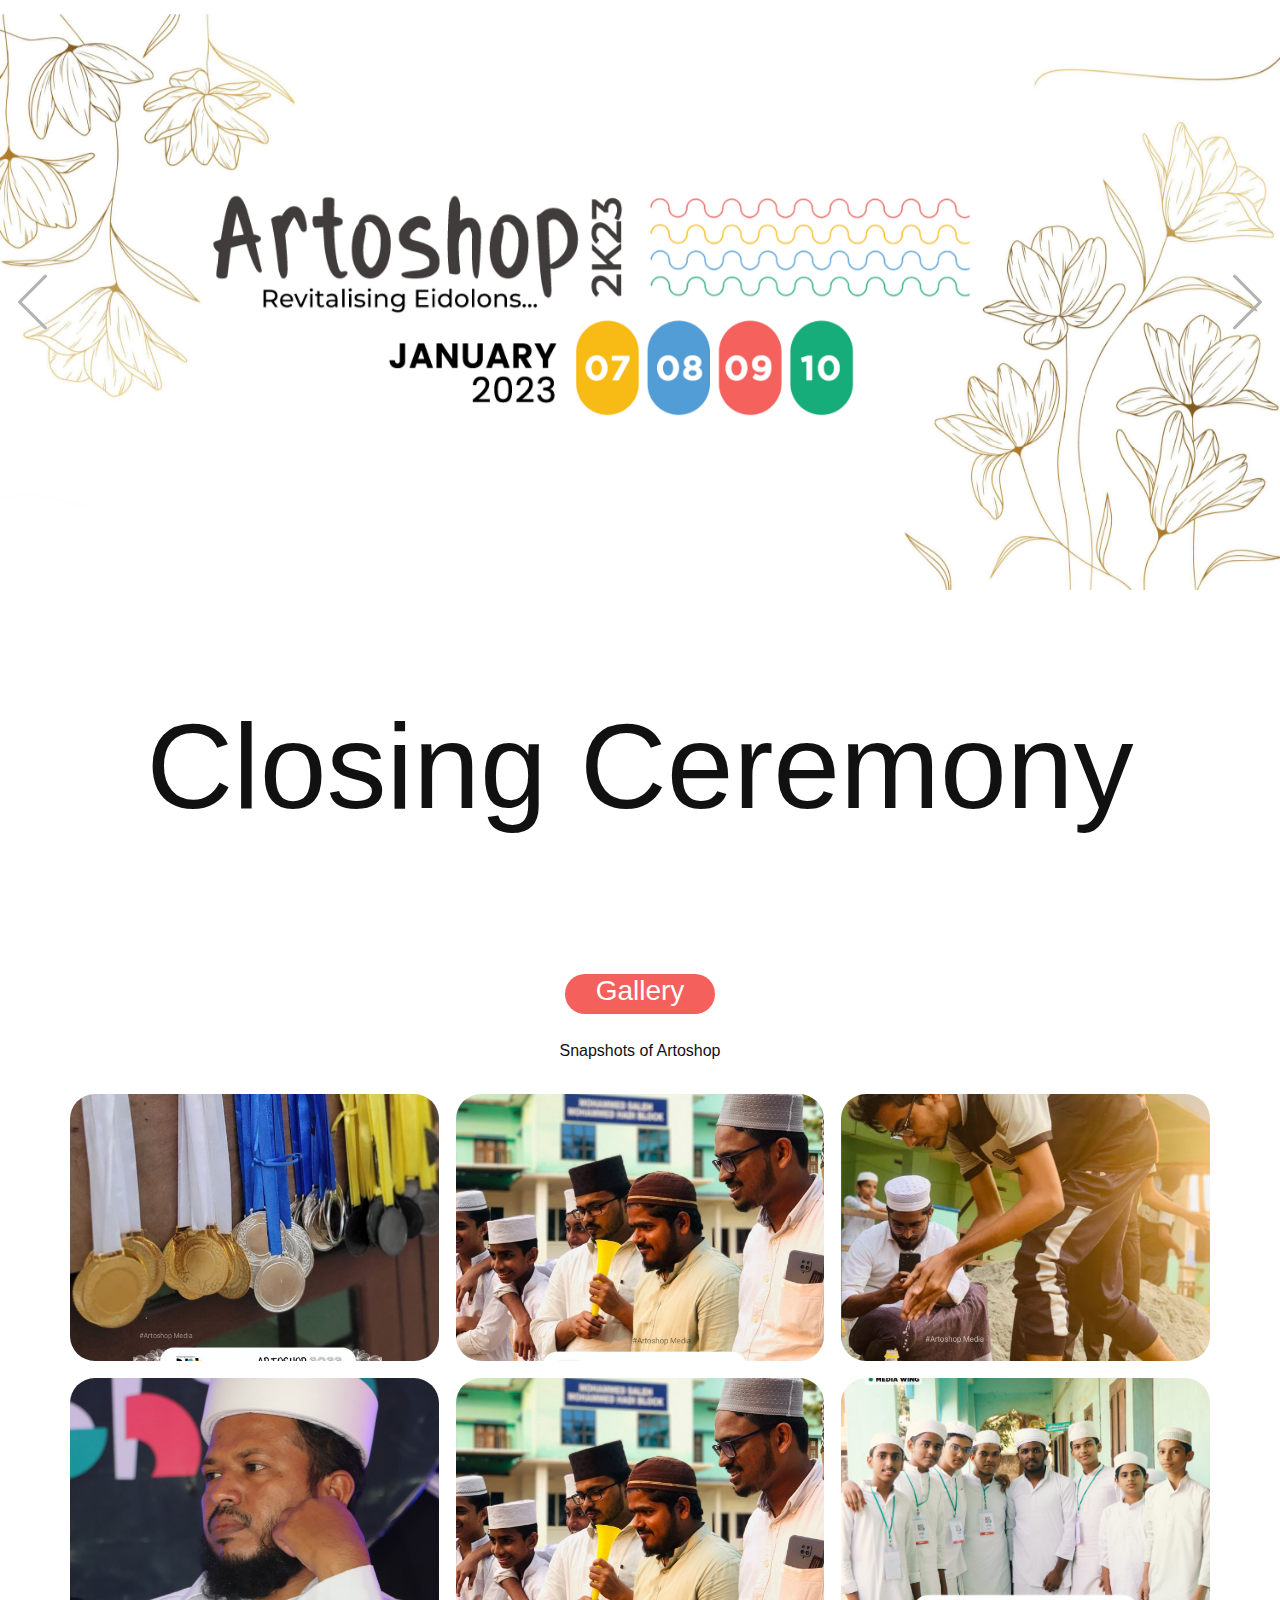
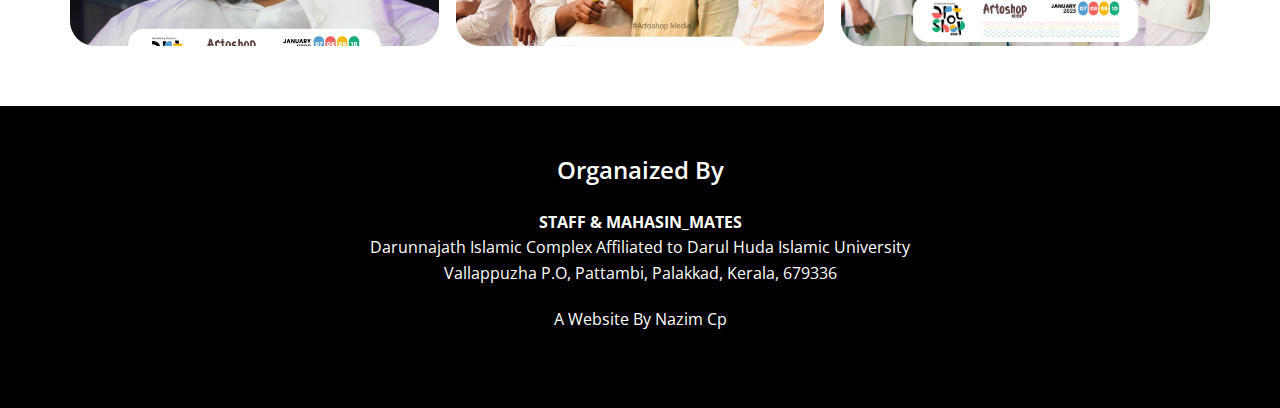
==== commit e83c876b: "dsfg" ====
--- a/index.html
+++ b/index.html
@@ -67,7 +67,6 @@
 </audio>
             <a id="nyan-btn"><img src="images/logo.png" style="width: 300px; height:300px;" ></a>
         </div>
-
     </section>
     <section class="u-clearfix u-section-2" id="about">
       <div class="u-clearfix u-sheet u-sheet-1">
@@ -98,26 +97,26 @@
         <div class="feci-col flick_can">
             <img src="images/canva .jpg">
             <div class="sufaid" style="background-color: #5ba2d8;">
-            <p class="" style="margin-top: 10px;">Point : 843</p>
+            <p class="" style="margin-top: 10px;">Point : 1288 | Winners</p>
             </div>
         </div>
         <div class="feci-col flick_lum">
             <img src="images/luminar.jpg">
               
             <div class="sufaid" style="background-color: #f6625e;">
-            <p class="" style="margin-top: 10px;">Point : 853</p>
+            <p class="" style="margin-top: 10px;">Point : 1047 | 4th Place</p>
             </div>
         </div>
         <div class="feci-col flick_snap">
             <img src="images/snapseed.jpg">
             <div class="sufaid" style="background-color: #3ab98e;">
-            <p class="" style="margin-top: 10px;">Point : 855</p>
+            <p class="" style="margin-top: 10px;">Point : 1234 | 3rd Place</p>
             </div>
         </div>
         <div class="feci-col flick_pic">
             <img src="images/picasa.jpg">
             <div class="sufaid" style="background-color: #f8bb15;">
-            <p class="" style="margin-top: 10px;">Point : 857</p>
+            <p class="" style="margin-top: 10px;">Point : 1254 | Runner Up</p>
             </div>
         </div>
     </div>
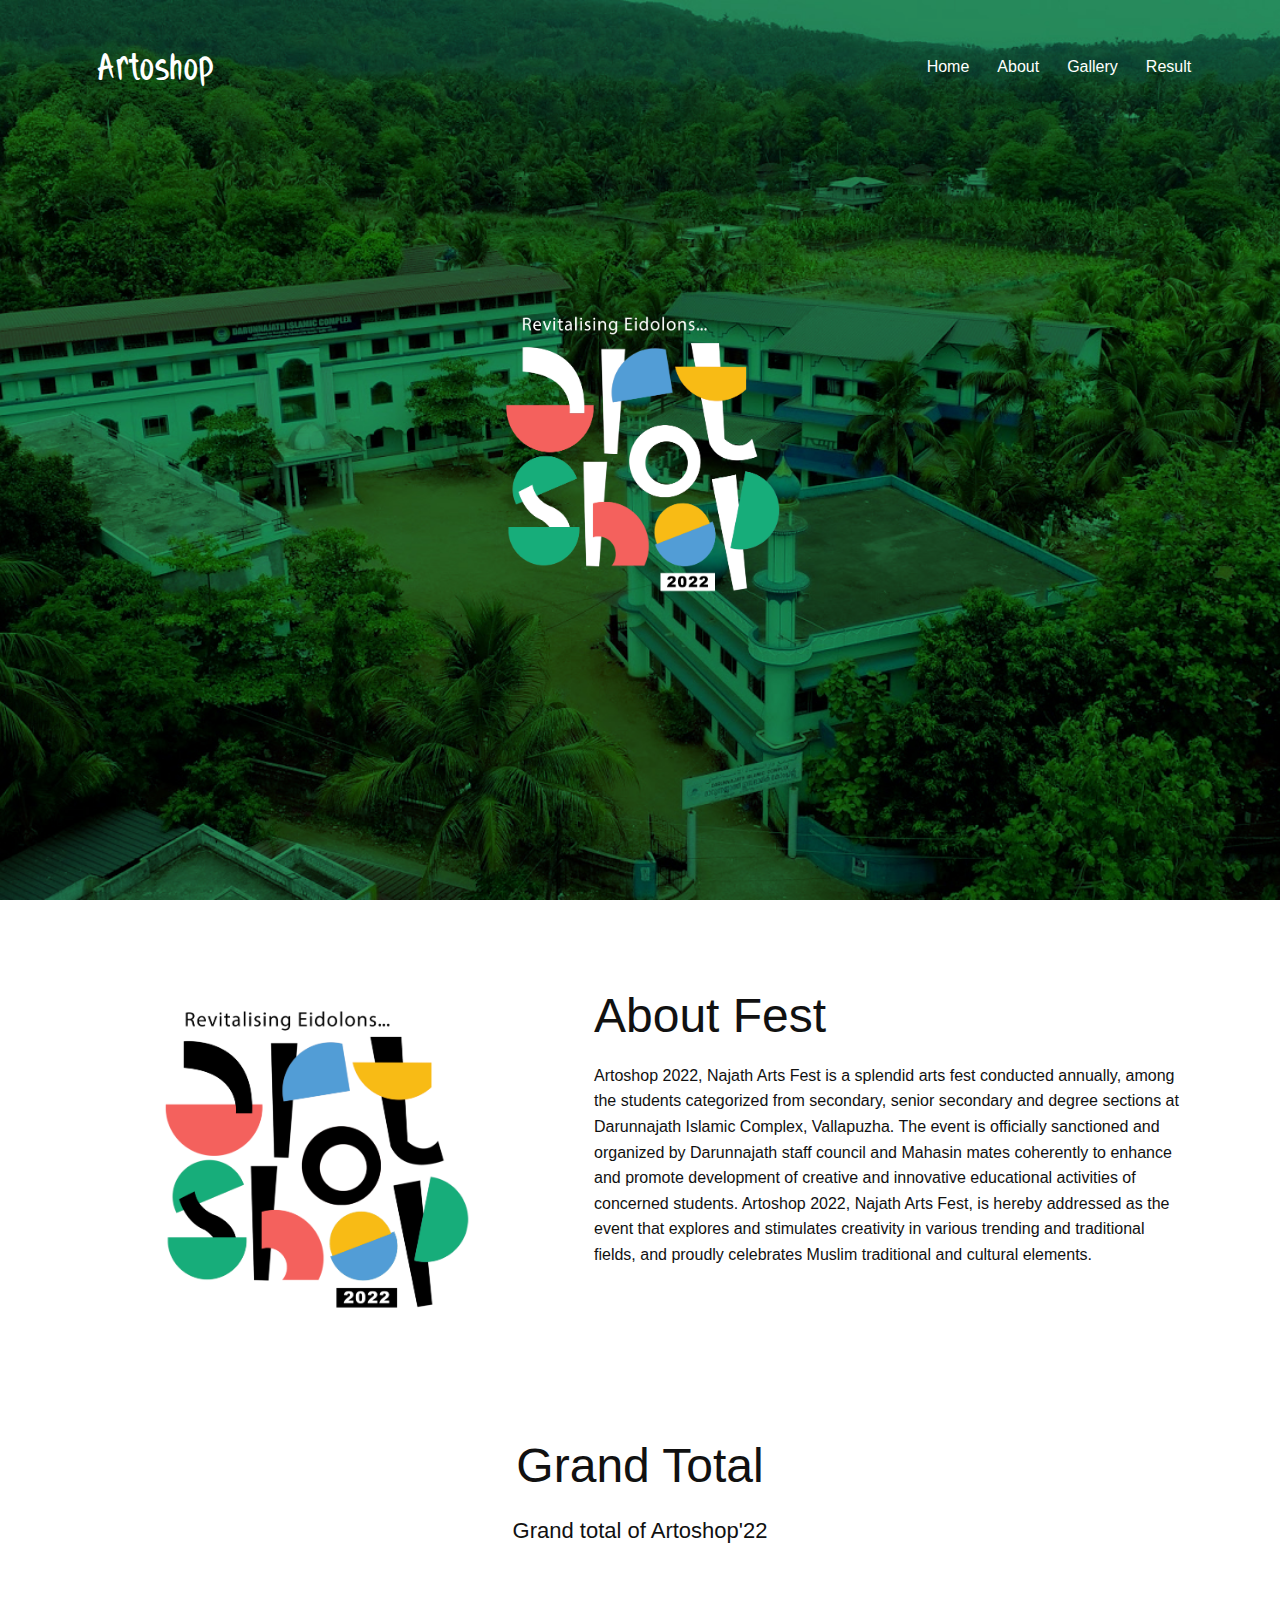
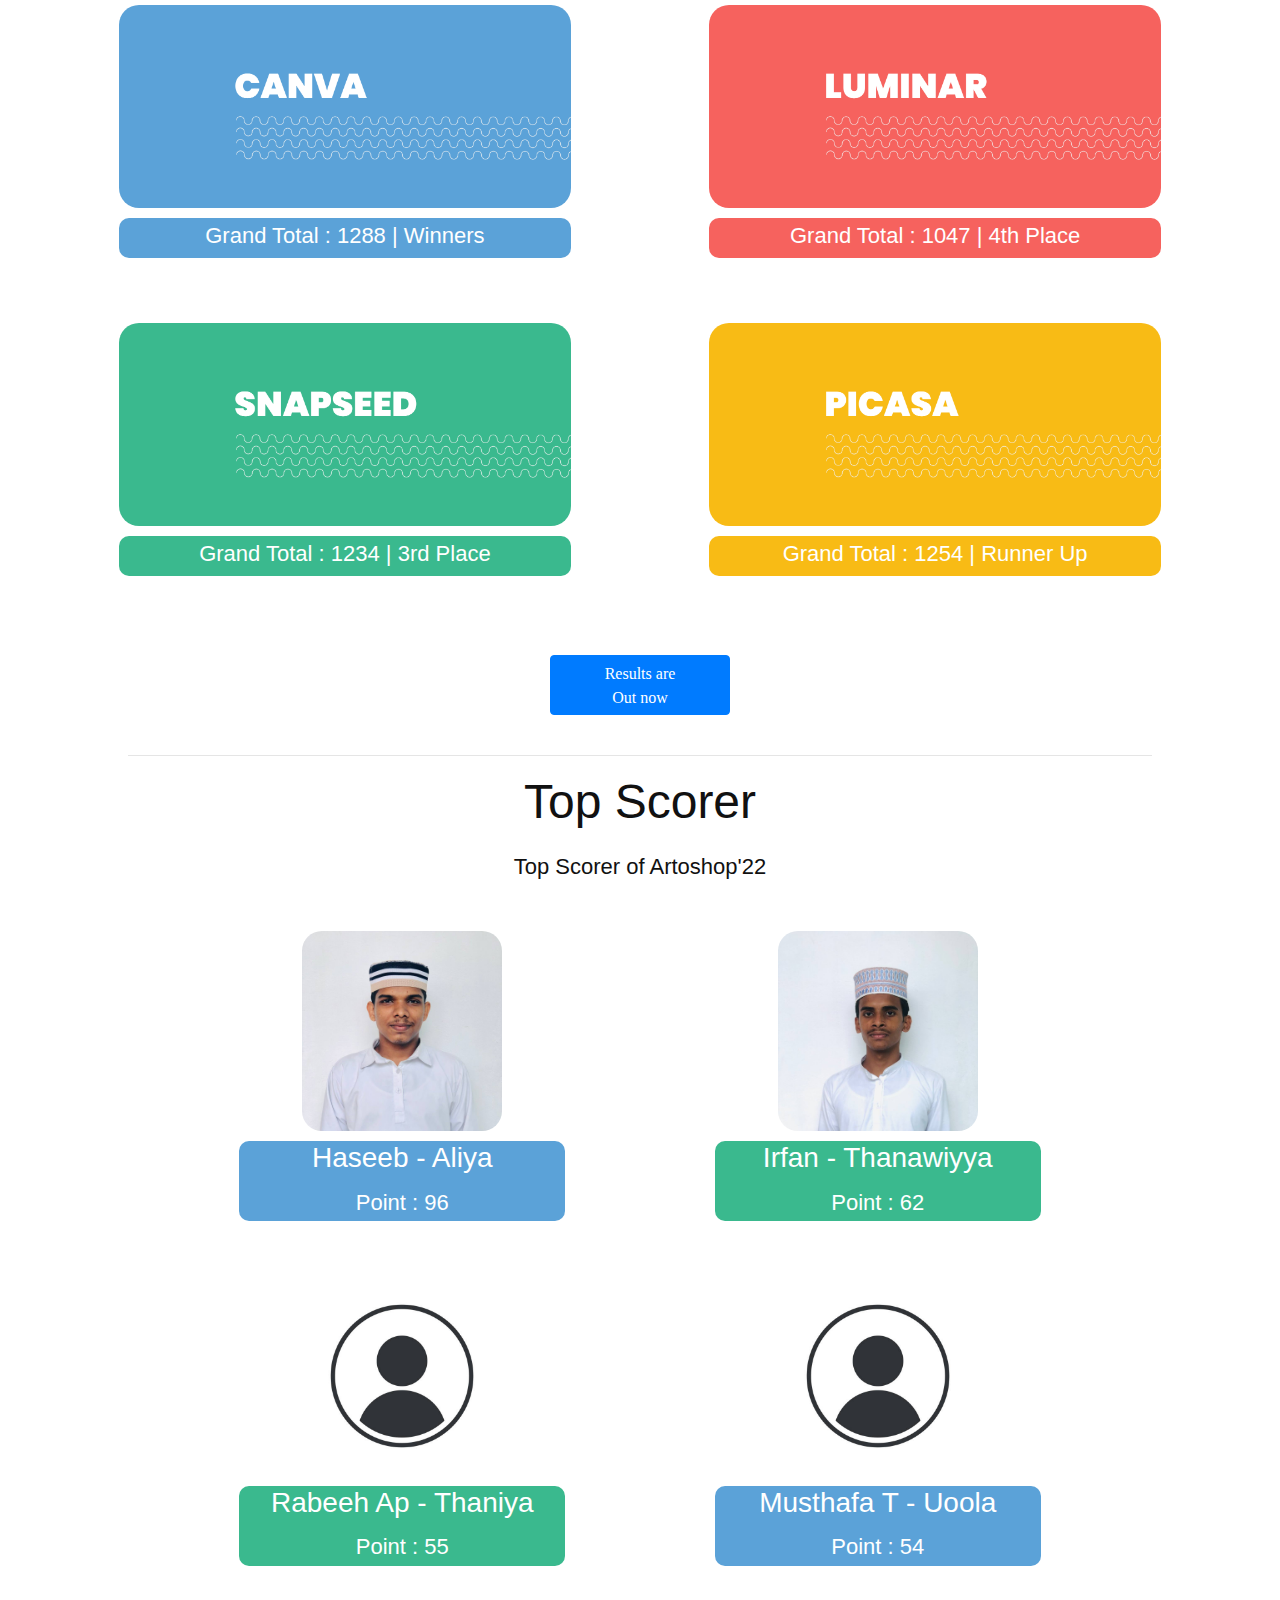
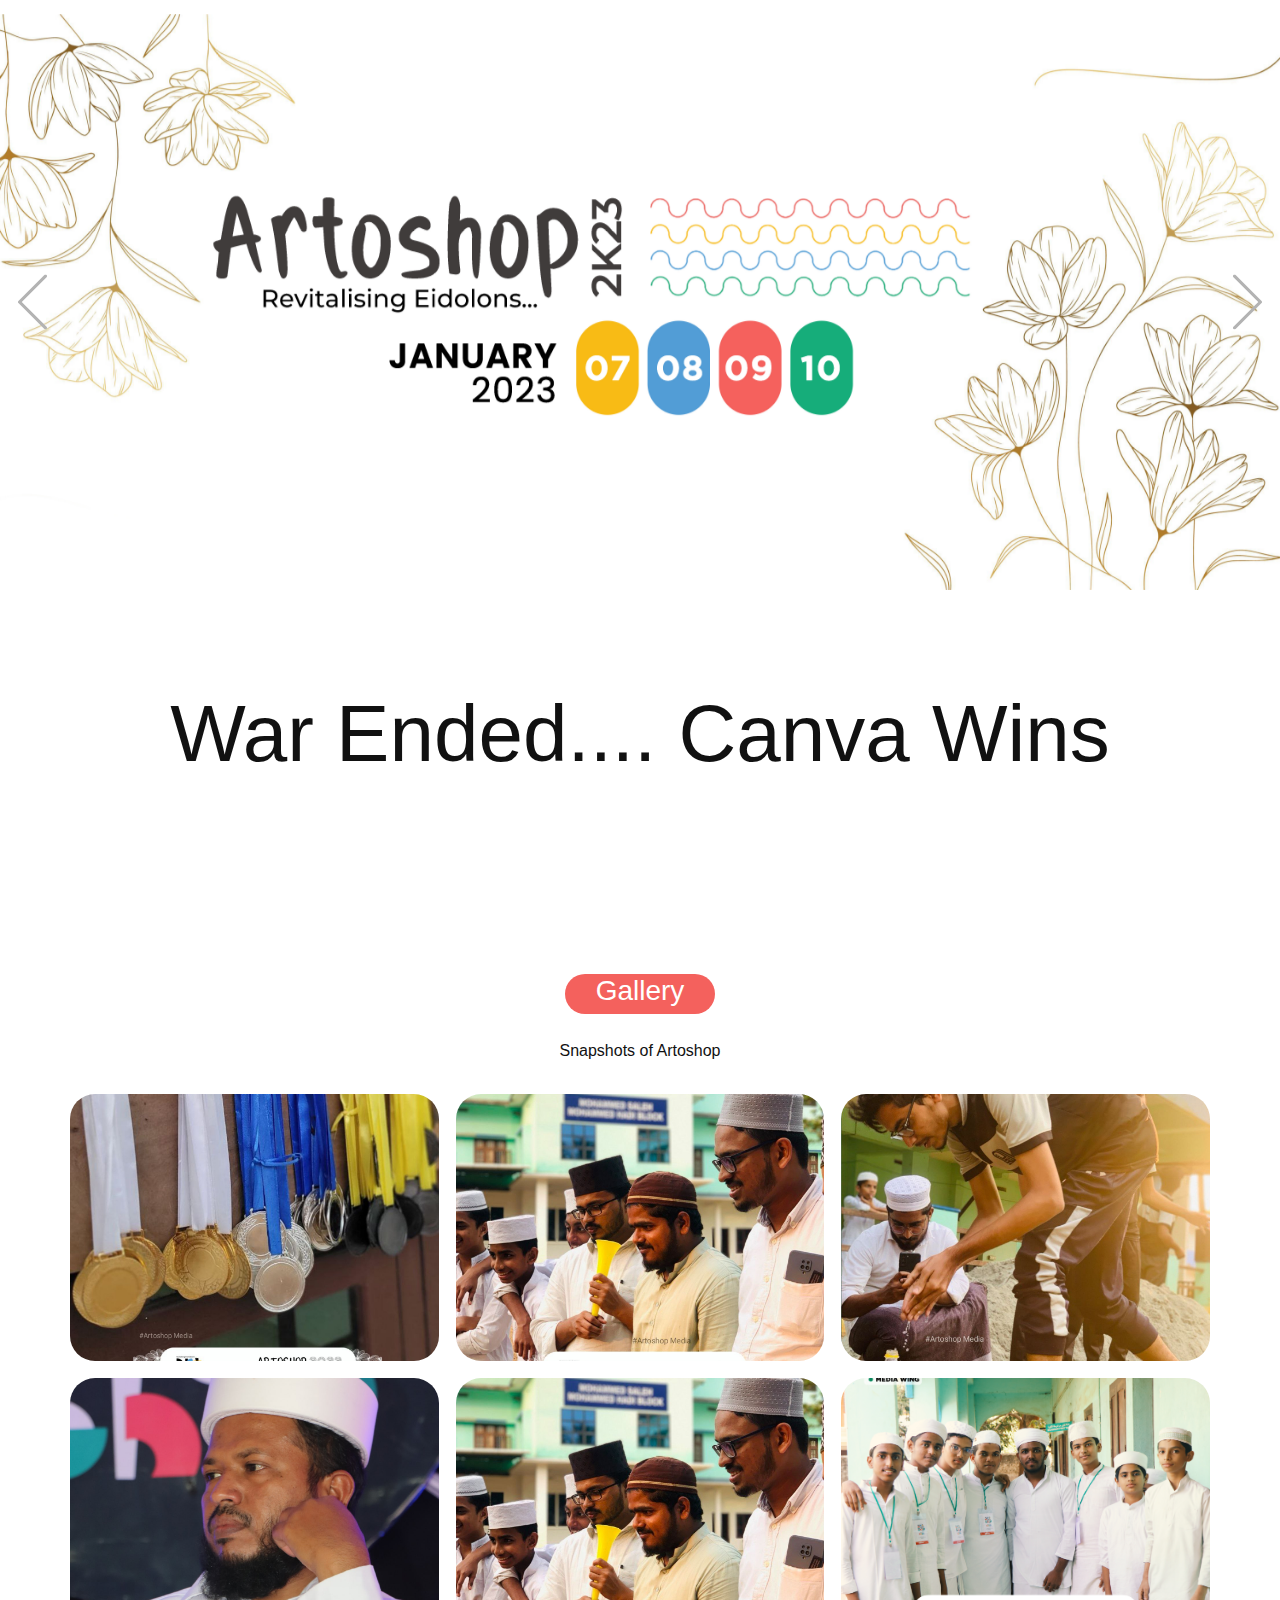
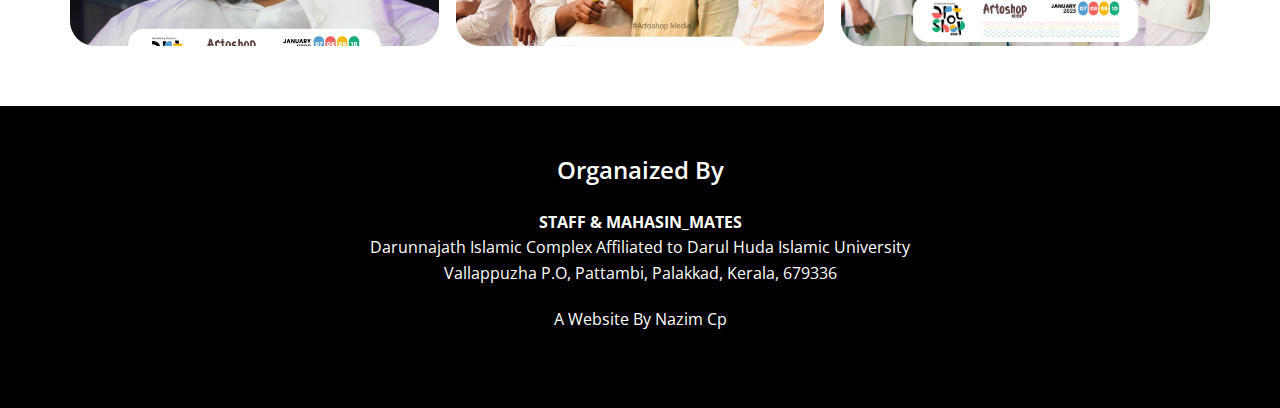
==== commit bedd69ee: "asd" ====
--- a/index.html
+++ b/index.html
@@ -97,26 +97,26 @@
         <div class="feci-col flick_can">
             <img src="images/canva .jpg">
             <div class="sufaid" style="background-color: #5ba2d8;">
-            <p class="" style="margin-top: 10px;">Point : 1288 | Winners</p>
+            <p class="" style="margin-top: 10px;">Grand Total : 1288 | Winners</p>
             </div>
         </div>
         <div class="feci-col flick_lum">
             <img src="images/luminar.jpg">
               
             <div class="sufaid" style="background-color: #f6625e;">
-            <p class="" style="margin-top: 10px;">Point : 1047 | 4th Place</p>
+            <p class="" style="margin-top: 10px;">Grand Total : 1047 | 4th Place</p>
             </div>
         </div>
         <div class="feci-col flick_snap">
             <img src="images/snapseed.jpg">
             <div class="sufaid" style="background-color: #3ab98e;">
-            <p class="" style="margin-top: 10px;">Point : 1234 | 3rd Place</p>
+            <p class="" style="margin-top: 10px;">Grand Total : 1234 | 3rd Place</p>
             </div>
         </div>
         <div class="feci-col flick_pic">
             <img src="images/picasa.jpg">
             <div class="sufaid" style="background-color: #f8bb15;">
-            <p class="" style="margin-top: 10px;">Point : 1254 | Runner Up</p>
+            <p class="" style="margin-top: 10px;">Grand Total : 1254 | Runner Up</p>
             </div>
         </div>
     </div>
@@ -134,7 +134,7 @@
             <img src="images/aliya_kala.jpg" style="width: 200px; height: 200px;">
             <div class="sufaid" style="background-color: #5ba2d8;">
               <h3>Haseeb - Aliya</h3>
-            <p class="" style="margin-top: 10px;">Point : 50</p>
+            <p class="" style="margin-top: 10px;">Point : 96</p>
             </div>
         </div>
         <div class="feci-col">
@@ -142,21 +142,21 @@
               
             <div class="sufaid" style="background-color: #3ab98e;">
                <h3>Irfan - Thanawiyya</h3>
-            <p class="" style="margin-top: 10px;">Point : 44</p>
+            <p class="" style="margin-top: 10px;">Point : 62</p>
             </div>
         </div>
         <div class="feci-col">
             <img src="images/thaniya_kala.jpg" style="width: 200px; height: 200px;">
-            <div class="sufaid" style="background-color: #f6625e;">
-               <h3>Hashim - Thaniya</h3>
-            <p class="" style="margin-top: 10px;">Point : 38</p>
+            <div class="sufaid" style="background-color: #3ab98e;">
+               <h3>Rabeeh Ap - Thaniya</h3>
+            <p class="" style="margin-top: 10px;">Point : 55</p>
             </div>
         </div>
         <div class="feci-col">
             <img src="images/uoola_kala.jpg" style="width: 200px; height: 200px;">
-            <div class="sufaid" style="background-color: #3ab98e;">
-               <h3>Midlaj E - Uoola</h3>
-            <p class="" style="margin-top: 10px;">Point : 34</p>
+            <div class="sufaid" style="background-color: #5ba2d8;">
+               <h3>Musthafa T - Uoola</h3>
+            <p class="" style="margin-top: 10px;">Point : 54</p>
             </div>
         </div>
     </div>
@@ -319,7 +319,7 @@
   // If the count down is over, write some text 
   if (distance < 0) {
     clearInterval(x);
-    document.getElementById("count_main_p").innerHTML = "Closing Ceremony";
+    document.getElementById("count_main_p").innerHTML = "War Ended.... Canva Wins";
   }
 }, 1000);
 </script>
--- a/nicepage.css
+++ b/nicepage.css
@@ -326,7 +326,7 @@
 }
 .count_main_p_{
   text-align: center;
-  font-size: 120px;
+  font-size: 80px;
   font-family: 'Gotham Black', sans-serif;
 }
 .count_box{
